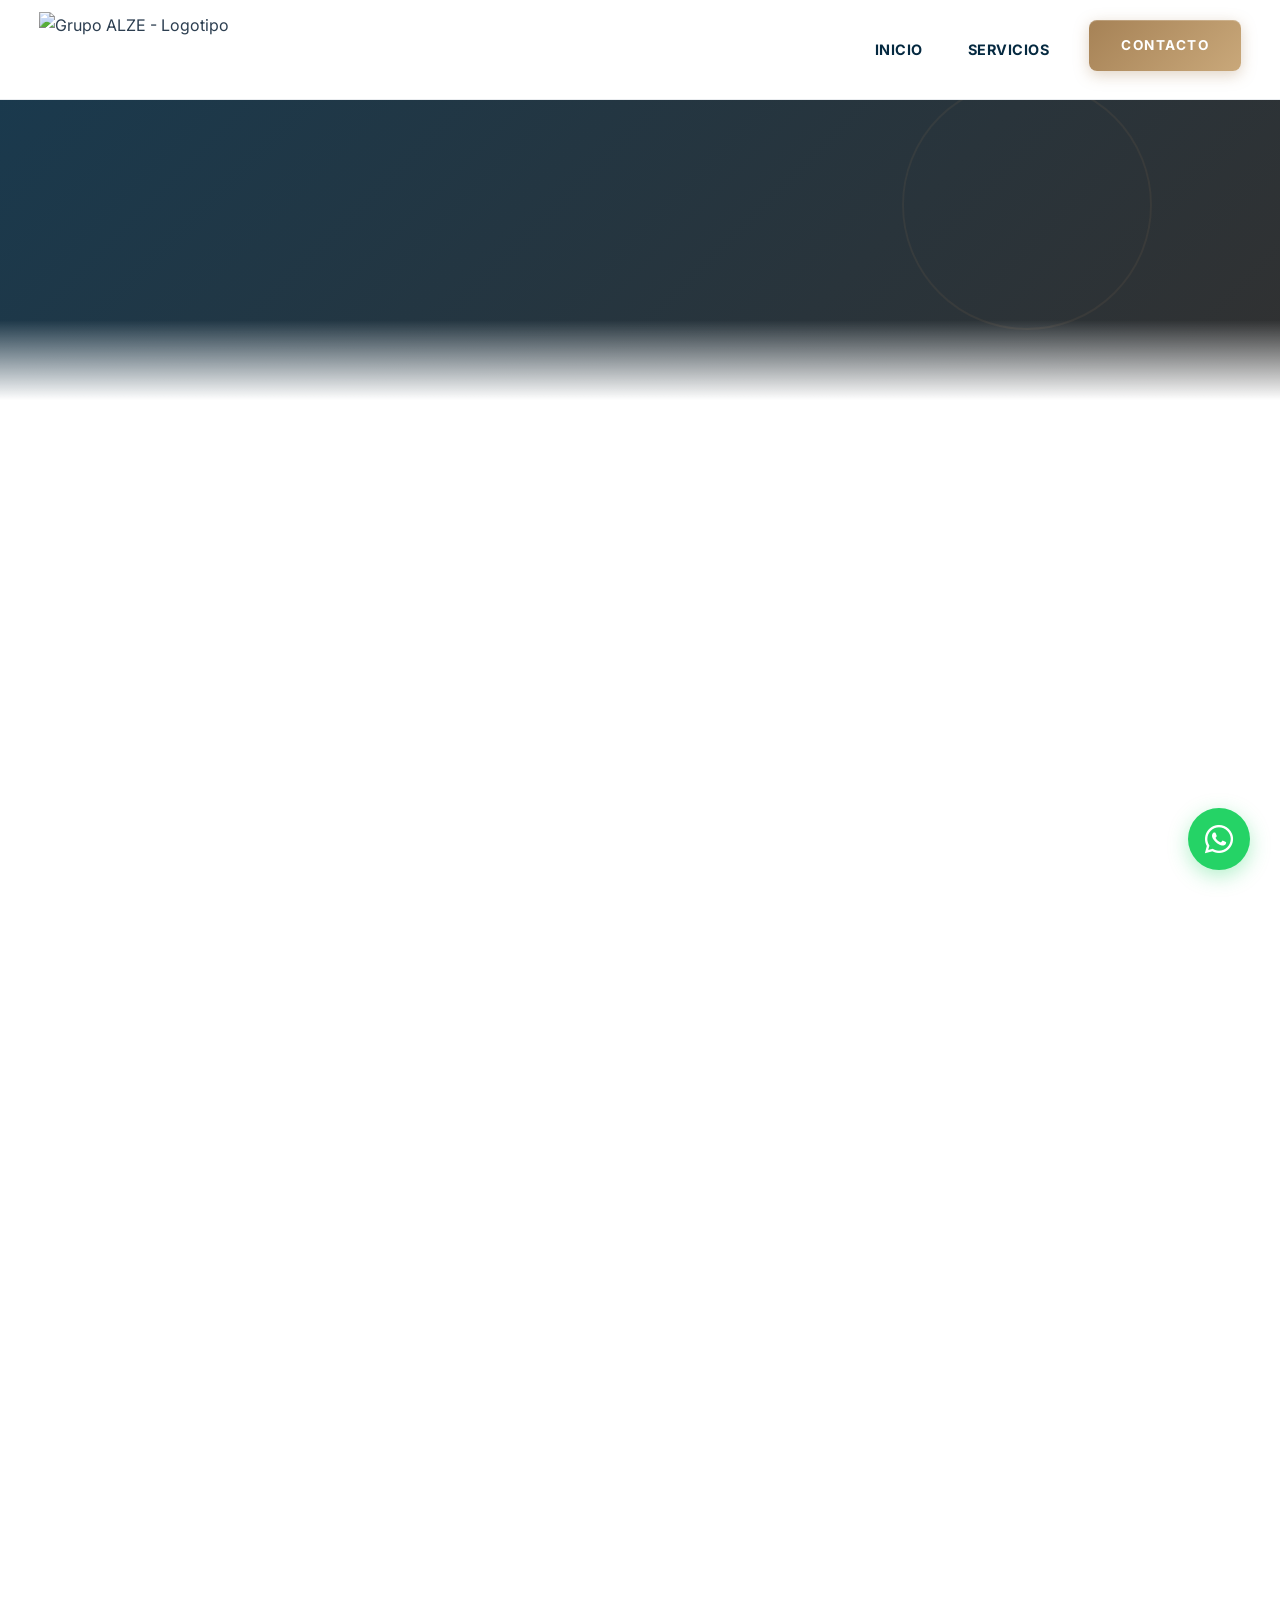
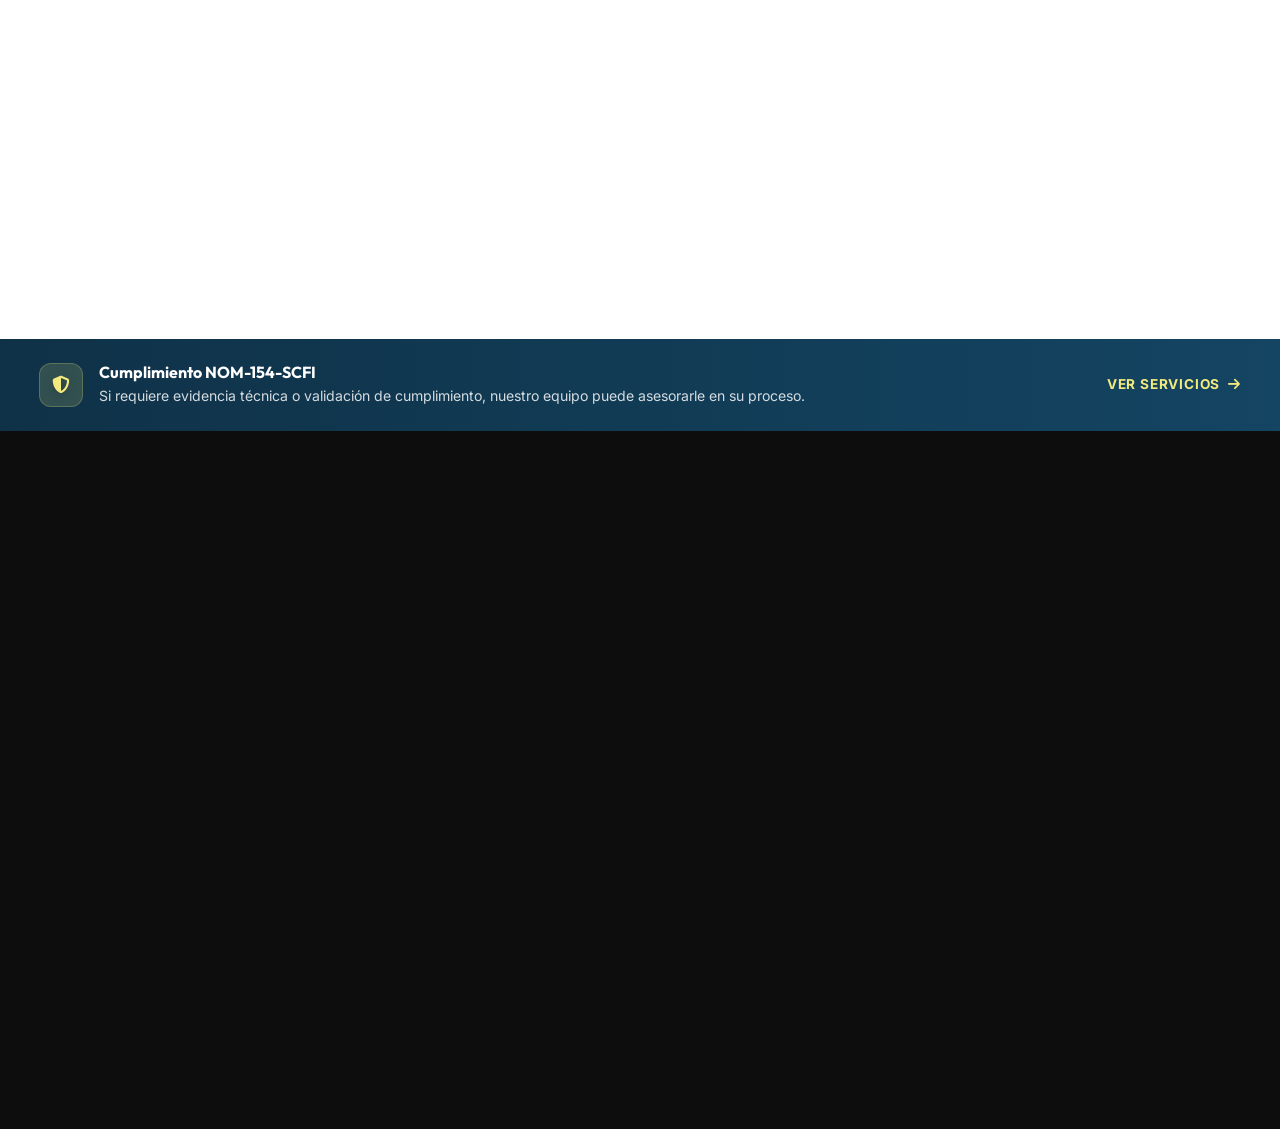
==== contacto.html @ 2a2ede06 "Reestructura servicios en Inicio, Servicios y Contacto" ====
﻿<!DOCTYPE html>
<html lang="es">

<head>
    <meta charset="UTF-8">
    <meta name="viewport" content="width=device-width, initial-scale=1.0">
    <meta name="description"
        content="Contáctanos - GRUPO ALZE. Solicita cotización para mantenimiento de extintores o proyectos eléctricos industriales en tableros, automatización, instalaciones y capacitación.">
    <title>Contacto | GRUPO ALZE — Comercializadora y Mantenimiento Industrial</title>
    <link rel="icon" type="image/png" href="favicon/favicon.png">

    <link rel="preconnect" href="https://fonts.googleapis.com">
    <link rel="preconnect" href="https://fonts.gstatic.com" crossorigin>
    <link
        href="https://fonts.googleapis.com/css2?family=Inter:wght@300;400;700&family=Outfit:wght@400;700;800&display=swap"
        rel="stylesheet">
    <link rel="stylesheet" href="https://cdnjs.cloudflare.com/ajax/libs/font-awesome/6.5.1/css/all.min.css">
    <link rel="stylesheet" href="css/style.css">
</head>

<body>

    <!-- ==================== HEADER (IDENTICO) ==================== -->
    <header class="main-header">
        <div class="container header-container">
            <div class="logo">
                <a href="/">
                    <img src="imagenes/logo_empresa/logo_grupoalze.png" alt="Grupo ALZE - Logotipo">
                </a>
            </div>
            <nav class="nav-menu" id="navMenu">
                <button class="mobile-menu-close" id="mobileMenuClose" aria-label="Cerrar menú">
                    <i class="fas fa-times"></i>
                </button>
                <ul>
                    <li><a href="/" class="nav-link">Inicio</a></li>
                    <li><a href="/servicios" class="nav-link">Servicios</a></li>
                    <li class="nav-cta">
                        <a href="/contacto" class="nav-cta-btn" data-text="Contacto">Contacto</a>
                    </li>
                </ul>
                <div class="mobile-nav-extra">
                    <div class="mobile-nav-brand">
                        <img src="imagenes/logo_empresa/logo_grupoalze.png" alt="Grupo ALZE">
                        <p>Soluciones industriales con respuesta rápida y cumplimiento normativo.</p>
                    </div>
                    <div class="mobile-nav-contact">
                        <a href="tel:5635852196"><i class="fas fa-phone-alt"></i> 56 3585 2196</a>
                        <a href="mailto:contacto@grupoalze.com.mx"><i class="fas fa-envelope"></i> Correo</a>
                        <a href="https://wa.me/525635852196" target="_blank"><i class="fab fa-whatsapp"></i> WhatsApp</a>
                    </div>
                </div>
            </nav>
            <div class="menu-toggle" id="mobile-menu">
                <i class="fas fa-bars"></i>
            </div>
        </div>
    </header>

    <!-- ==================== PAGE BANNER ==================== -->
    <div class="page-banner">
        <div class="container">
            <div class="reveal">
                <span class="hero-tag"><i class="fas fa-paper-plane"></i> Estamos para Ayudarle</span>
                <h1>Contacto</h1>
            </div>
        </div>
    </div>

    <!-- ==================== CONTACT SECTION ==================== -->
    <section class="contact-page">
        <div class="container">
            <div class="contact-container reveal-scale">
                <!-- Left Panel — Info -->
                <div class="contact-info-panel">
                    <h2>Hablemos de su Proyecto</h2>
                    <p>Compártenos qué servicio necesitas y te ayudaremos con una solución adecuada, ya sea en
                        mantenimiento de extintores, tableros, automatización, instalaciones o capacitación.</p>

                    <div class="contact-detail-item">
                        <div class="contact-detail-icon"><i class="fas fa-map-marker-alt"></i></div>
                        <div>
                            <h4>Dirección</h4>
                            <p>Villa del Mar 17, Col. Alfredo del Mazo,<br>52030 San Pedro Tultepec, Méx.</p>
                        </div>
                    </div>

                    <div class="contact-detail-item">
                        <div class="contact-detail-icon"><i class="fas fa-phone-alt"></i></div>
                        <div>
                            <h4>Teléfonos</h4>
                            <p><a href="tel:5635852196">56 3585 2196</a><br>
                                <a href="tel:7226285952">72 2628 5952</a></p>
                        </div>
                    </div>

                    <div class="contact-detail-item">
                        <div class="contact-detail-icon"><i class="fas fa-envelope"></i></div>
                        <div>
                            <h4>Correo Electrónico</h4>
                            <p><a href="mailto:contacto@grupoalze.com.mx">contacto@grupoalze.com.mx</a></p>
                        </div>
                    </div>

                    <div class="contact-detail-item">
                        <div class="contact-detail-icon"><i class="fas fa-clock"></i></div>
                        <div>
                            <h4>Horarios de Atención</h4>
                            <p>Lunes a Viernes: 9:00 AM – 6:00 PM<br>
                                Sábados: 9:00 AM – 2:00 PM</p>
                        </div>
                    </div>

                    <div class="contact-social-footer">
                        <h4>Contacto Directo</h4>
                        <div class="social-icons">
                            <a href="mailto:contacto@grupoalze.com.mx" aria-label="Correo"><i class="fas fa-envelope"></i></a>
                            <a href="https://wa.me/525635852196" target="_blank" aria-label="WhatsApp"><i
                                    class="fab fa-whatsapp"></i></a>
                        </div>
                    </div>
                </div>

                <!-- Right Panel — Form -->
                <div class="contact-form-panel">
                    <h3>Envíenos un Mensaje</h3>
                    <p>Seleccione la categoría de servicio y comparta el alcance para enviar una propuesta clara y
                        rápida.</p>

                    <form id="contact-form">
                        <input type="text" name="website" tabindex="-1" autocomplete="off" style="position:absolute; left:-9999px; opacity:0;" aria-hidden="true">
                        <div class="form-row">
                            <div class="form-group">
                                <label for="name">Nombre Completo</label>
                                <input type="text" id="name" name="name" placeholder="Ej. Juan Pérez García"
                                    required>
                            </div>
                            <div class="form-group">
                                <label for="company">Empresa</label>
                                <input type="text" id="company" name="company" placeholder="Nombre de su empresa">
                            </div>
                        </div>
                        <div class="form-row">
                            <div class="form-group">
                                <label for="email">Correo Electrónico</label>
                                <input type="email" id="email" name="email" placeholder="correo@ejemplo.com"
                                    required>
                            </div>
                            <div class="form-group">
                                <label for="phone">Teléfono</label>
                                <input type="tel" id="phone" name="phone" placeholder="10 dígitos" required>
                            </div>
                        </div>
                        <div class="form-group">
                            <label for="service">Servicio de Interés</label>
                            <select id="service" name="service" required>
                                <option value="">Seleccione un servicio...</option>
                                <option value="extintores">Extintores</option>
                                <option value="servicios-electricos">Servicios eléctricos</option>
                                <option value="tableros-automatizacion">Tableros y automatización</option>
                                <option value="instalaciones">Instalaciones</option>
                                <option value="capacitacion">Capacitación</option>
                                <option value="otro">Otro / Consulta General</option>
                            </select>
                        </div>
                        <div class="form-group">
                            <label for="message">Mensaje</label>
                            <textarea id="message" name="message"
                                placeholder="Describa brevemente su necesidad o proyecto..." required></textarea>
                        </div>
                        <button type="submit" class="form-submit-btn">
                            <i class="fas fa-paper-plane"></i> Enviar Solicitud
                        </button>
                    </form>
                </div>
            </div>

            <!-- Map -->
            <div class="map-wrapper reveal" style="margin-top: 60px;">
                <iframe
                    src="https://www.google.com/maps/embed?pb=!1m18!1m12!1m3!1d3767.123456789!2d-99.45!3d19.28!2m3!1f0!2f0!3f0!3m2!1i1024!2i768!4f13.1!3m3!1m2!1s0x0%3A0x0!2zMTnCsDE2JzQ4LjAiTiA5OcKwMjcnMDAuMCJX!5e0!3m2!1ses!2smx!4v1234567890"
                    width="100%" height="100%" style="border:0;" allowfullscreen="" loading="lazy"
                    referrerpolicy="no-referrer-when-downgrade"
                    title="Ubicación de GRUPO ALZE en San Pedro Tultepec"></iframe>
            </div>
        </div>
    </section>

    <section class="nom-strip">
        <div class="container nom-strip-inner">
            <div class="nom-strip-badge"><i class="fas fa-shield-alt"></i></div>
            <div class="nom-strip-text">
                <h4>Cumplimiento NOM-154-SCFI</h4>
                <p>Si requiere evidencia técnica o validación de cumplimiento, nuestro equipo puede asesorarle en su proceso.</p>
            </div>
            <a href="/servicios" class="nom-strip-link">Ver servicios <i class="fas fa-arrow-right"></i></a>
        </div>
    </section>

    <!-- ==================== FOOTER (IDENTICO) ==================== -->
    <footer class="main-footer">
        <div class="container">
            <div class="footer-top">
                <div class="footer-col">
                    <img src="imagenes/logo_empresa/logo_grupoalze.png" alt="Logo Grupo Alze" class="f-about-logo" loading="lazy" decoding="async">
                    <p class="f-about-text">Somos una empresa mexicana dedicada a la comercialización y mantenimiento
                        industrial. Atendemos extintores y servicios eléctricos industriales en categorías
                        independientes.</p>
                    <div class="f-social-links">
                        <a href="mailto:contacto@grupoalze.com.mx" aria-label="Correo"><i class="fas fa-envelope"></i></a>
                        <a href="https://wa.me/525635852196" aria-label="WhatsApp" target="_blank"><i
                                class="fab fa-whatsapp"></i></a>
                    </div>
                </div>
                <div class="footer-col">
                    <h4>Navegación</h4>
                    <ul class="footer-links">
                        <li><a href="/">Inicio</a></li>
                        <li><a href="/servicios">Servicios</a></li>
                        <li><a href="/contacto">Contacto</a></li>
                    </ul>
                </div>
                <div class="footer-col">
                    <h4>Servicios</h4>
                    <ul class="footer-links">
                        <li><a href="/servicios#servicio-extintores">Extintores</a></li>
                        <li><a href="/servicios#servicio-extintores">Mantenimiento y Recarga</a></li>
                        <li><a href="/servicios#servicio-electricos">Servicios Eléctricos</a></li>
                        <li><a href="/servicios#servicio-electricos">Tableros y Automatización</a></li>
                    </ul>
                </div>
                <div class="footer-col">
                    <h4>Contacto</h4>
                    <ul class="footer-contact-list">
                        <li><i class="fas fa-map-marker-alt"></i> Villa del Mar 17, Col. Alfredo del Mazo, 52030 San
                            Pedro Tultepec, Méx.</li>
                        <li><i class="fas fa-phone"></i> <a href="tel:5635852196">56 3585 2196</a></li>
                        <li><i class="fas fa-phone"></i> <a href="tel:7226285952">72 2628 5952</a></li>
                        <li><i class="fas fa-envelope"></i> <a
                                href="mailto:contacto@grupoalze.com.mx">contacto@grupoalze.com.mx</a></li>
                    </ul>
                    <div class="footer-schedule">
                        <h5><i class="fas fa-clock"></i> Horarios</h5>
                        <p>Lunes a Viernes: 9:00 AM – 6:00 PM<br>Sábados: 9:00 AM – 2:00 PM</p>
                    </div>
                </div>
            </div>
            <div class="footer-bottom">
                <p>&copy; 2026 GRUPO ALZE. Todos los derechos reservados. Desarrollado por <a
                        href="https://partumdesign.com.mx" target="_blank">Partum Design</a></p>
            </div>
        </div>
    </footer>

    <!-- WhatsApp -->
    <a href="https://wa.me/525635852196" class="whatsapp-float" target="_blank" title="Escríbenos por WhatsApp">
        <i class="fab fa-whatsapp"></i>
    </a>

    <script src="js/script.js"></script>
</body>

</html>
---- css/style.css ----
/* ===============================================================
   GRUPO ALZE - Premium Corporate Website Styles
   Version 3.0 — "Chingón Edition"
   
   Color Palette:
   Primary:  #052940 (Dark Navy Blue)
   Accent:   #A68256 (Gold/Bronze)
   Detail:   #F2EA7E (Pale Yellow — micro accents only)
   Dark:     #0D0D0D (Near Black)
   Light:    #FFFFFF (Pure White)
   =============================================================== */

/* === CSS Variables === */
:root {
    --primary: #052940;
    --primary-light: #0a3d5c;
    --primary-dark: #031a2b;
    --accent: #A68256;
    --accent-light: #c9a87a;
    --detail: #F2EA7E;
    --dark: #0D0D0D;
    --white: #FFFFFF;
    --gray-50: #f8f9fa;
    --gray-100: #f1f3f5;
    --gray-200: #e9ecef;
    --gray-300: #dee2e6;
    --gray-500: #adb5bd;
    --gray-700: #495057;
    --gray-900: #212529;
    --text-primary: #2c3e50;
    --text-muted: #6c757d;
    
    --font-main: 'Inter', -apple-system, BlinkMacSystemFont, sans-serif;
    --font-heading: 'Outfit', sans-serif;
    
    --ease-out-expo: cubic-bezier(0.19, 1, 0.22, 1);
    --ease-out-back: cubic-bezier(0.34, 1.56, 0.64, 1);
    --transition: 0.4s var(--ease-out-expo);
    --transition-slow: 0.8s var(--ease-out-expo);
    
    --container-width: 1250px;
    --header-height: 100px;
    --shadow-sm: 0 2px 8px rgba(0,0,0,0.06);
    --shadow-md: 0 8px 30px rgba(0,0,0,0.08);
    --shadow-lg: 0 20px 60px rgba(0,0,0,0.12);
    --shadow-xl: 0 30px 80px rgba(0,0,0,0.15);
    --radius: 12px;
    --radius-lg: 20px;
}

/* === Base Reset === */
*, *::before, *::after {
    margin: 0;
    padding: 0;
    box-sizing: border-box;
}

html {
    scroll-behavior: smooth;
    font-size: 16px;
}

body {
    font-family: var(--font-main);
    line-height: 1.7;
    color: var(--text-primary);
    background-color: var(--white);
    overflow-x: hidden;
    -webkit-font-smoothing: antialiased;
    -moz-osx-font-smoothing: grayscale;
}

/* Scrollbar */
* {
    scrollbar-width: thin;
    scrollbar-color: var(--accent) rgba(5, 41, 64, 0.12);
}

*::-webkit-scrollbar {
    width: 11px;
}

*::-webkit-scrollbar-track {
    background: rgba(5, 41, 64, 0.08);
}

*::-webkit-scrollbar-thumb {
    background: linear-gradient(180deg, var(--accent), var(--detail));
    border-radius: 8px;
    border: 2px solid rgba(255,255,255,0.4);
}

/* Progress bar */
.scroll-progress {
    position: fixed;
    top: 0;
    left: 0;
    height: 4px;
    width: 0;
    z-index: 1200;
    background: linear-gradient(90deg, var(--accent), var(--detail), var(--accent));
    box-shadow: 0 2px 14px rgba(166,130,86,0.4);
}

/* Custom cursor */
.cursor-dot,
.cursor-ring {
    position: fixed;
    left: 0;
    top: 0;
    pointer-events: none;
    z-index: 1400;
    opacity: 0;
    transition: opacity 0.2s ease;
}

.cursor-dot {
    width: 8px;
    height: 8px;
    border-radius: 50%;
    background: #ffffff;
    box-shadow: 0 0 0 1px rgba(0,0,0,0.2), 0 0 12px rgba(255,255,255,0.6);
    mix-blend-mode: difference;
}

.cursor-ring {
    width: 28px;
    height: 28px;
    border-radius: 50%;
    border: 1.8px solid #ffffff;
    box-shadow: 0 0 0 1px rgba(0,0,0,0.2);
    mix-blend-mode: difference;
}

.cursor-hover .cursor-ring {
    transform: scale(1.35);
    border-color: rgba(242,234,126,0.9);
}

/* Lightweight page intro */
body.page-ready .main-header,
body.page-ready section,
body.page-ready .main-footer {
    animation: pageFadeIn 0.45s ease-out;
}

@keyframes pageFadeIn {
    from { opacity: 0; transform: translateY(6px); }
    to { opacity: 1; transform: translateY(0); }
}

h1, h2, h3, h4, h5 {
    font-family: var(--font-heading);
    font-weight: 700;
    line-height: 1.2;
}

ul { list-style: none; }

a {
    text-decoration: none;
    color: inherit;
    transition: var(--transition);
}

img {
    max-width: 100%;
    height: auto;
    display: block;
}

.container {
    max-width: var(--container-width);
    margin: 0 auto;
    padding: 0 24px;
}

section {
    padding: 110px 0;
    position: relative;
}

/* Render diferido para secciones fuera de pantalla */
@supports (content-visibility: auto) {
    .why-us,
    .services-preview,
    .stats-section,
    .clients-section,
    .cta-section,
    .services-detailed,
    .contact-page,
    .main-footer {
        content-visibility: auto;
        contain-intrinsic-size: 1px 900px;
    }
}

/* === Section Headers === */
.section-header {
    text-align: center;
    max-width: 700px;
    margin: 0 auto 70px;
}

.section-tag {
    display: inline-block;
    padding: 6px 18px;
    background: rgba(166, 130, 86, 0.1);
    color: var(--accent);
    border-radius: 50px;
    font-size: 0.85rem;
    font-weight: 700;
    text-transform: uppercase;
    letter-spacing: 2px;
    margin-bottom: 15px;
}

.section-title {
    font-size: 2.8rem;
    color: var(--primary);
    margin-bottom: 20px;
    text-transform: uppercase;
    letter-spacing: 1px;
    text-align: center;
}

.section-subtitle {
    font-size: 1.1rem;
    color: var(--text-muted);
    line-height: 1.8;
}

/* Párrafos largos justificados */
.hero-subtitle,
.section-subtitle,
.why-text p,
.service-detail-text p,
.cta-content p,
.contact-info-panel > p,
.contact-form-panel > p,
.f-about-text {
    text-align: justify;
    text-justify: inter-word;
}

.section-divider {
    width: 60px;
    height: 4px;
    background: linear-gradient(90deg, var(--accent), var(--detail));
    margin: 0 auto 25px;
    border-radius: 2px;
}

/* === Buttons === */
.btn {
    display: inline-flex;
    align-items: center;
    justify-content: center;
    gap: 10px;
    padding: 16px 36px;
    border-radius: 6px;
    font-weight: 700;
    text-transform: uppercase;
    font-size: 0.85rem;
    letter-spacing: 1.5px;
    cursor: pointer;
    border: none;
    transition: var(--transition);
    position: relative;
    overflow: hidden;
}

.btn::before {
    content: '';
    position: absolute;
    top: 0;
    left: -100%;
    width: 100%;
    height: 100%;
    background: linear-gradient(90deg, transparent, rgba(255,255,255,0.2), transparent);
    transition: 0.5s;
}

.btn:hover::before {
    left: 100%;
}

.btn-primary {
    background: var(--primary);
    color: var(--white);
}

.btn-primary:hover {
    background: var(--primary-light);
    transform: translateY(-4px);
    box-shadow: 0 12px 35px rgba(5, 41, 64, 0.3);
}

.btn-accent {
    background: var(--accent);
    color: var(--white);
}

.btn-accent:hover {
    background: var(--accent-light);
    transform: translateY(-4px);
    box-shadow: 0 12px 35px rgba(166, 130, 86, 0.35);
}

.btn-outline-white {
    background: transparent;
    border: 2px solid rgba(255,255,255,0.5);
    color: var(--white);
}

.btn-outline-white:hover {
    background: var(--white);
    color: var(--primary);
    border-color: var(--white);
    transform: translateY(-4px);
}

.btn-lg {
    padding: 20px 48px;
    font-size: 0.95rem;
}

/* ===========================================================
   HEADER — White, Sticky, with Animated Contact CTA
   =========================================================== */
.main-header {
    height: var(--header-height);
    background: var(--white);
    display: flex;
    align-items: center;
    position: fixed;
    top: 0;
    width: 100%;
    z-index: 1000;
    transition: var(--transition);
    border-bottom: 1px solid var(--gray-200);
}

.main-header.scrolled {
    height: 70px;
    background: rgba(255, 255, 255, 0.97);
    backdrop-filter: blur(20px);
    -webkit-backdrop-filter: blur(20px);
    box-shadow: var(--shadow-md);
    border-bottom: none;
}

.header-container {
    display: flex;
    justify-content: space-between;
    align-items: center;
    width: 100%;
}

.logo img {
    height: 75px;
    transition: var(--transition);
}

.main-header.scrolled .logo img {
    height: 55px;
}

.nav-menu ul {
    display: flex;
    align-items: center;
    gap: 5px;
}

.nav-link {
    padding: 10px 20px;
    color: var(--primary);
    font-weight: 700;
    font-size: 0.9rem;
    position: relative;
    text-transform: uppercase;
    letter-spacing: 0.5px;
}

.nav-link::after {
    content: '';
    position: absolute;
    bottom: 2px;
    left: 20px;
    right: 20px;
    height: 3px;
    background: var(--accent);
    border-radius: 2px;
    transform: scaleX(0);
    transform-origin: right;
    transition: transform 0.4s var(--ease-out-expo);
}

.nav-link:hover::after,
.nav-link.active::after {
    transform: scaleX(1);
    transform-origin: left;
}

.nav-link:hover {
    color: var(--accent);
}

/* Contact CTA Button in Nav */
.nav-cta {
    margin-left: 15px;
}

.nav-cta-btn {
    display: inline-block;
    padding: 14px 32px;
    background: linear-gradient(135deg, var(--accent), var(--accent-light));
    color: var(--white) !important;
    border-radius: 8px;
    font-weight: 700;
    font-size: 0.85rem;
    text-transform: uppercase;
    letter-spacing: 1.5px;
    position: relative;
    overflow: hidden;
    transition: var(--transition);
    box-shadow: 0 4px 15px rgba(166, 130, 86, 0.35),
                inset 0 1px 0 rgba(255,255,255,0.2);
    z-index: 1;
}

.nav-cta-btn::before {
    content: '';
    position: absolute;
    top: 0;
    left: -100%;
    width: 100%;
    height: 100%;
    background: linear-gradient(90deg, transparent, rgba(255,255,255,0.3), transparent);
    transition: 0.6s;
    z-index: -1;
}

.nav-cta-btn:hover::before {
    left: 100%;
}

.nav-cta-btn:hover {
    background: linear-gradient(135deg, var(--primary), var(--primary-light));
    transform: translateY(-3px) scale(1.05);
    box-shadow: 0 8px 30px rgba(5, 41, 64, 0.4),
                0 0 20px rgba(242, 234, 126, 0.15);
}

.menu-toggle {
    display: none;
    font-size: 1.6rem;
    color: var(--primary);
    cursor: pointer;
    width: 44px;
    height: 44px;
    align-items: center;
    justify-content: center;
    border-radius: 8px;
    transition: var(--transition);
}

.menu-toggle:hover {
    background: var(--gray-100);
}

.mobile-menu-close,
.mobile-nav-extra {
    display: none;
}

body.menu-open {
    overflow: hidden;
}

body.menu-open::before {
    content: '';
    position: fixed;
    inset: 0;
    background: rgba(3, 26, 43, 0.48);
    backdrop-filter: blur(2px);
    -webkit-backdrop-filter: blur(2px);
    z-index: 997;
}

/* ===========================================================
   HERO — Video Background with Animated Elements
   =========================================================== */
.hero {
    min-height: 100vh;
    overflow: hidden;
    position: relative;
    display: flex;
    align-items: stretch;
    color: var(--white);
    padding: calc(var(--header-height) + 36px) 0 56px;
    background-color: var(--primary-dark);
}


.hero-video {
    position: absolute;
    top: 50%;
    left: 50%;
    min-width: 100%;
    min-height: 100%;
    width: auto;
    height: auto;
    transform: translate(-50%, -50%);
    object-fit: cover;
    z-index: 0;
}

.hero-overlay {
    position: absolute;
    inset: 0;
    background: linear-gradient(
        135deg,
        rgba(5, 41, 64, 0.9) 0%,
        rgba(5, 41, 64, 0.65) 50%,
        rgba(13, 13, 13, 0.75) 100%
    );
    z-index: 1;
}

/* Animated geometric accents on the hero */
.hero::before {
    content: '';
    position: absolute;
    top: 20%;
    right: -5%;
    width: 500px;
    height: 500px;
    border: 1px solid rgba(166, 130, 86, 0.15);
    border-radius: 50%;
    z-index: 2;
    animation: heroFloat 12s ease-in-out infinite;
    pointer-events: none;
}

.hero::after {
    content: '';
    position: absolute;
    top: 50%;
    right: 5%;
    width: 300px;
    height: 300px;
    border: 1px solid rgba(242, 234, 126, 0.1);
    transform: rotate(45deg);
    z-index: 2;
    animation: heroFloat 10s ease-in-out infinite reverse;
    pointer-events: none;
}

@keyframes heroFloat {
    0%, 100% { transform: translateY(0) rotate(0deg); }
    50% { transform: translateY(-30px) rotate(5deg); }
}

.hero-content {
    position: relative;
    z-index: 2;
    width: 100%;
    min-height: calc(100vh - var(--header-height) - 92px);
    display: flex;
    flex-direction: column;
    justify-content: center;
    gap: 0;
}

.hero-content > .reveal:first-child {
    max-width: 850px;
}

.hero-tag {
    display: inline-flex;
    align-items: center;
    gap: 12px;
    padding: 12px 28px;
    background: rgba(166, 130, 86, 0.12);
    border: 1px solid rgba(166, 130, 86, 0.2);
    border-radius: 6px;
    font-size: 0.8rem;
    font-weight: 800;
    letter-spacing: 3px;
    text-transform: uppercase;
    margin-bottom: 40px;
    color: var(--detail);
    backdrop-filter: blur(15px);
    -webkit-backdrop-filter: blur(15px);
    box-shadow: 0 10px 30px rgba(0,0,0,0.1);
}

.hero-title {
    font-size: clamp(2.8rem, 6vw, 4.5rem);
    line-height: 1.05;
    margin-bottom: 30px;
    letter-spacing: -2px;
    font-weight: 800;
    text-shadow: 0 10px 40px rgba(0,0,0,0.4);
}

.hero-title span {
    color: var(--detail);
    background: linear-gradient(135deg, var(--detail), var(--accent));
    -webkit-background-clip: text;
    -webkit-text-fill-color: transparent;
    display: inline-block;
}

.hero-subtitle {
    font-size: clamp(1.1rem, 2.5vw, 1.35rem);
    margin-bottom: 46px;
    color: rgba(255, 255, 255, 0.95);
    max-width: 750px;
    font-weight: 400;
    line-height: 1.7;
    text-shadow: 0 2px 10px rgba(0,0,0,0.2);
}

/* Scroll Hint Style */
.scroll-hint {
    position: relative;
    margin: 24px auto 0;
    display: flex;
    flex-direction: column;
    align-items: center;
    gap: 12px;
    width: fit-content;
    z-index: 2;
    color: rgba(255,255,255,0.6);
}

.scroll-hint span {
    font-size: 0.75rem;
    text-transform: uppercase;
    letter-spacing: 3px;
    font-weight: 700;
}

.mouse {
    width: 26px;
    height: 42px;
    border: 2px solid rgba(255,255,255,0.3);
    border-radius: 20px;
    position: relative;
    display: flex;
    justify-content: center;
}

.wheel {
    width: 2px;
    height: 6px;
    background: var(--detail);
    border-radius: 1px;
    margin-top: 8px;
    animation: scrollMove 2s infinite;
}

@keyframes scrollMove {
    0% { opacity: 0; transform: translateY(0); }
    30% { opacity: 1; }
    100% { opacity: 0; transform: translateY(15px); }
}

.hero-btns {
    display: flex;
    gap: 20px;
    flex-wrap: wrap;
}

.hero-stats {
    display: flex;
    gap: 50px;
    flex-wrap: wrap;
    margin-top: 56px;
    justify-content: flex-start;
    padding-top: 34px;
    border-top: 1px solid rgba(255,255,255,0.15);
}

.hero-stat {
    text-align: left;
}

.hero-stat h3 {
    font-size: 2.5rem;
    color: var(--detail);
    font-weight: 800;
}

.hero-stat p {
    font-size: 0.9rem;
    color: rgba(255,255,255,0.7);
    text-transform: uppercase;
    letter-spacing: 1px;
}

/* ===========================================================
   "WHY US" SECTION
   =========================================================== */
.why-us {
    background: var(--white);
    position: relative;
}

.why-grid {
    display: grid;
    grid-template-columns: 1fr 1fr;
    gap: 80px;
    align-items: center;
}

.why-image {
    position: relative;
    border-radius: var(--radius-lg);
    overflow: hidden;
    box-shadow: var(--shadow-xl);
}

.why-image img {
    width: 100%;
    height: 500px;
    object-fit: cover;
    transition: var(--transition-slow);
}

.why-image:hover img {
    transform: scale(1.05);
}

.why-image-badge {
    position: absolute;
    bottom: 30px;
    right: 30px;
    background: var(--accent);
    color: var(--white);
    padding: 20px 30px;
    border-radius: var(--radius);
    font-family: var(--font-heading);
    box-shadow: var(--shadow-lg);
}

.why-image-badge h3 {
    font-size: 2.2rem;
    line-height: 1;
}

.why-image-badge p {
    font-size: 0.85rem;
    text-transform: uppercase;
    letter-spacing: 1px;
}

.why-text h2 {
    font-size: 2.5rem;
    color: var(--primary);
    margin-bottom: 20px;
}

.why-text .accent-line {
    width: 60px;
    height: 4px;
    background: var(--accent);
    margin-bottom: 30px;
    border-radius: 2px;
}

.why-text p {
    color: var(--text-muted);
    margin-bottom: 20px;
    font-size: 1.05rem;
}

.features-list {
    margin-top: 30px;
}

.feature-item {
    display: flex;
    gap: 20px;
    align-items: flex-start;
    margin-bottom: 25px;
    padding: 20px;
    border-radius: var(--radius);
    transition: var(--transition);
}

.feature-item:hover {
    background: var(--gray-50);
    transform: translateX(10px);
}

.feature-icon {
    width: 55px;
    height: 55px;
    background: linear-gradient(135deg, var(--primary), var(--primary-light));
    border-radius: var(--radius);
    display: flex;
    align-items: center;
    justify-content: center;
    color: var(--detail);
    font-size: 1.3rem;
    flex-shrink: 0;
}

.feature-item h4 {
    color: var(--primary);
    margin-bottom: 5px;
    font-size: 1.1rem;
}

.feature-item p {
    margin-bottom: 0;
    font-size: 0.95rem;
}

/* ===========================================================
   SERVICES PREVIEW (Home)
   =========================================================== */
.services-preview {
    background: var(--gray-50);
    position: relative;
}

.services-preview::before {
    content: '';
    position: absolute;
    top: 0;
    left: 0;
    right: 0;
    height: 5px;
    background: linear-gradient(90deg, var(--primary), var(--accent), var(--detail), var(--accent), var(--primary));
}

.service-grid-main {
    display: grid;
    grid-template-columns: repeat(2, 1fr);
    gap: 30px;
}

.service-card-new {
    position: relative;
    overflow: hidden;
    border-radius: var(--radius-lg);
    aspect-ratio: 16/10;
    cursor: pointer;
    box-shadow: var(--shadow-md);
}

.service-card-new img {
    width: 100%;
    height: 100%;
    object-fit: cover;
    transition: 0.8s var(--ease-out-expo);
}

.service-card-overlay {
    position: absolute;
    inset: 0;
    background: linear-gradient(0deg, rgba(5,41,64,0.95) 0%, rgba(5,41,64,0.4) 50%, transparent 100%);
    display: flex;
    flex-direction: column;
    justify-content: flex-end;
    padding: 40px;
    color: var(--white);
    transition: var(--transition);
}

.service-card-new:hover img {
    transform: scale(1.15);
}

.service-card-new:hover .service-card-overlay {
    background: linear-gradient(0deg, rgba(5,41,64,0.98) 0%, rgba(5,41,64,0.6) 70%, rgba(5,41,64,0.3) 100%);
}

.service-card-overlay .service-icon-badge {
    width: 50px;
    height: 50px;
    background: var(--accent);
    border-radius: 10px;
    display: flex;
    align-items: center;
    justify-content: center;
    font-size: 1.3rem;
    margin-bottom: 15px;
    transition: var(--transition);
}

.service-card-new:hover .service-icon-badge {
    transform: scale(1.1) rotate(-5deg);
}

.service-card-overlay h3 {
    font-size: 1.6rem;
    margin-bottom: 10px;
    color: var(--white);
}

.service-card-overlay p {
    font-size: 0.95rem;
    opacity: 0.85;
    line-height: 1.6;
    margin-bottom: 15px;
}

.service-card-overlay .card-link {
    display: inline-flex;
    align-items: center;
    gap: 8px;
    color: var(--detail);
    font-weight: 700;
    font-size: 0.85rem;
    text-transform: uppercase;
    letter-spacing: 1px;
    opacity: 0;
    transform: translateY(10px);
    transition: var(--transition);
}

.service-card-new:hover .card-link {
    opacity: 1;
    transform: translateY(0);
}

.card-link i {
    transition: var(--transition);
}

.card-link:hover i {
    transform: translateX(5px);
}

/* ===========================================================
   STATS / COUNTERS
   =========================================================== */
.stats-section {
    background: var(--primary);
    padding: 80px 0;
    position: relative;
    overflow: hidden;
}

.stats-section::before {
    content: '';
    position: absolute;
    top: -50%;
    right: -20%;
    width: 500px;
    height: 500px;
    background: radial-gradient(circle, rgba(166,130,86,0.1) 0%, transparent 70%);
    border-radius: 50%;
}

.stats-grid {
    display: grid;
    grid-template-columns: repeat(4, 1fr);
    gap: 40px;
    text-align: center;
    color: var(--white);
}

.stat-item {
    padding: 30px 20px;
    position: relative;
}

.stat-item::after {
    content: '';
    position: absolute;
    top: 20%;
    right: 0;
    height: 60%;
    width: 1px;
    background: rgba(255,255,255,0.1);
}

.stat-item:last-child::after {
    display: none;
}

.stat-number {
    font-size: 3.5rem;
    font-weight: 800;
    font-family: var(--font-heading);
    color: var(--detail);
    line-height: 1;
    margin-bottom: 10px;
}

.stat-label {
    font-size: 0.9rem;
    text-transform: uppercase;
    letter-spacing: 2px;
    opacity: 0.8;
}

/* ===========================================================
   CLIENTS CAROUSEL
   =========================================================== */
.clients-section {
    background: var(--white);
    padding: 80px 0;
}

.logo-carousel-container {
    overflow: hidden;
    position: relative;
    padding: 30px 0;
    mask-image: linear-gradient(90deg, transparent 0%, black 10%, black 90%, transparent 100%);
    -webkit-mask-image: linear-gradient(90deg, transparent 0%, black 10%, black 90%, transparent 100%);
}

.logo-track {
    display: flex;
    width: max-content;
    animation: carouselScroll 35s linear infinite;
}

.logo-track:hover {
    animation-play-state: paused;
}

.carousel-logo {
    width: 180px;
    height: 100px;
    margin: 0 30px;
    display: flex;
    align-items: center;
    justify-content: center;
    flex-shrink: 0;
    padding: 15px;
    border-radius: var(--radius);
    transition: var(--transition);
}

.carousel-logo:hover {
    background: var(--gray-50);
    box-shadow: var(--shadow-sm);
}

.carousel-logo img {
    max-width: 100%;
    max-height: 100%;
    object-fit: contain;
    filter: grayscale(1);
    opacity: 0.5;
    transition: var(--transition);
}

.carousel-logo:hover img {
    filter: grayscale(0);
    opacity: 1;
    transform: scale(1.1);
}

@keyframes carouselScroll {
    0% { transform: translateX(0); }
    100% { transform: translateX(-50%); }
}

/* ===========================================================
   CTA BANNER
   =========================================================== */
.cta-section {
    background: linear-gradient(135deg, var(--primary) 0%, var(--primary-dark) 100%);
    padding: 100px 0;
    text-align: center;
    color: var(--white);
    position: relative;
    overflow: hidden;
}

.cta-section::before {
    content: '';
    position: absolute;
    top: 0;
    left: 0;
    right: 0;
    bottom: 0;
    background: url('data:image/svg+xml,<svg xmlns="http://www.w3.org/2000/svg" viewBox="0 0 100 100"><defs><pattern id="p" width="20" height="20" patternUnits="userSpaceOnUse"><circle cx="1" cy="1" r="0.5" fill="rgba(166,130,86,0.08)"/></pattern></defs><rect width="100" height="100" fill="url(%23p)"/></svg>');
    background-size: 30px 30px;
}

.cta-content {
    position: relative;
    z-index: 1;
    max-width: 700px;
    margin: 0 auto;
}

.cta-content h2 {
    font-size: 2.8rem;
    margin-bottom: 20px;
    color: var(--white);
}

.cta-content p {
    font-size: 1.15rem;
    opacity: 0.85;
    margin-bottom: 40px;
    line-height: 1.8;
}

/* ===========================================================
   PAGE BANNER (Servicios / Contacto)
   =========================================================== */
.page-banner {
    height: 400px;
    background: linear-gradient(135deg, rgba(5,41,64,0.92), rgba(13,13,13,0.85)),
                url('../imagenes/hero_bg.png') center/cover no-repeat;
    display: flex;
    align-items: center;
    color: var(--white);
    padding-top: var(--header-height);
    position: relative;
    overflow: hidden;
}

.page-banner::before {
    content: '';
    position: absolute;
    top: 20%;
    right: 10%;
    width: 250px;
    height: 250px;
    border: 2px solid rgba(166,130,86,0.1);
    border-radius: 50%;
    animation: heroFloat 8s ease-in-out infinite;
    pointer-events: none;
}

.page-banner::after {
    content: '';
    position: absolute;
    bottom: 0;
    left: 0;
    right: 0;
    height: 80px;
    background: linear-gradient(0deg, var(--white), transparent);
}

.page-banner h1 {
    font-size: 3.5rem;
    margin-bottom: 15px;
    letter-spacing: -0.5px;
    text-align: center;
}

.section-tag,
.section-subtitle {
    text-align: center;
    margin-left: auto;
    margin-right: auto;
}

.breadcrumb {
    display: flex;
    align-items: center;
    gap: 10px;
    font-size: 0.95rem;
    opacity: 0.8;
}

.breadcrumb a {
    color: var(--detail);
}

.breadcrumb a:hover {
    color: var(--accent);
}

/* ===========================================================
   SERVICES DETAILED PAGE
   =========================================================== */
.services-detailed {
    background:
        radial-gradient(circle at 10% 0%, rgba(166,130,86,0.08), transparent 35%),
        radial-gradient(circle at 90% 100%, rgba(5,41,64,0.08), transparent 30%),
        var(--white);
}

.service-detail-card {
    display: grid;
    grid-template-columns: 1fr 1fr;
    gap: 60px;
    align-items: center;
    margin-bottom: 80px;
    padding: 52px;
    background: linear-gradient(145deg, #ffffff, #f7f9fc);
    border-radius: 22px;
    transition: var(--transition);
    border: 1px solid rgba(5,41,64,0.1);
    box-shadow: 0 18px 42px rgba(3,26,43,0.08);
    position: relative;
    overflow: hidden;
}

.service-detail-card::before {
    content: '';
    position: absolute;
    left: 0;
    top: 0;
    width: 8px;
    height: 100%;
    background: linear-gradient(180deg, var(--accent), var(--detail));
}

.service-detail-card:hover {
    box-shadow: 0 30px 60px rgba(3,26,43,0.16);
    transform: translateY(-8px);
}

.service-detail-card:nth-child(2)::before {
    background: linear-gradient(180deg, #0d5e8c, #2f8fc3);
}

.service-detail-card:nth-child(3)::before {
    background: linear-gradient(180deg, #0b4d7a, #0f79a8);
}

.service-detail-card:nth-child(4)::before {
    background: linear-gradient(180deg, #7b5a35, #c39964);
}

.service-detail-card.reverse {
    direction: rtl;
}

.service-detail-card.reverse > * {
    direction: ltr;
}

.service-detail-img {
    border-radius: 16px;
    overflow: hidden;
    box-shadow: 0 14px 36px rgba(3,26,43,0.22);
}

.service-detail-img img {
    width: 100%;
    height: 350px;
    object-fit: cover;
    transition: 0.6s var(--ease-out-expo);
    will-change: transform;
}

.service-detail-card:hover .service-detail-img img {
    transform: scale(1.05);
}

.service-detail-text {
    padding: 10px 0;
}

.service-detail-text .service-number {
    font-size: 4.2rem;
    font-weight: 800;
    color: rgba(166,130,86,0.2);
    line-height: 1;
    margin-bottom: 12px;
    font-family: var(--font-heading);
}

.service-detail-text h3 {
    font-size: 2rem;
    color: var(--primary);
    margin-bottom: 18px;
    letter-spacing: -0.3px;
}

.service-category-label {
    display: inline-block;
    padding: 5px 12px;
    margin-bottom: 12px;
    border-radius: 999px;
    font-size: 0.75rem;
    font-weight: 700;
    letter-spacing: 1px;
    text-transform: uppercase;
    color: var(--primary);
    background: rgba(5,41,64,0.08);
}

.service-subtitle {
    margin: 20px 0 10px;
    font-size: 1.05rem;
    color: var(--primary);
    letter-spacing: 0.3px;
}

.service-detail-text p {
    color: #4f6175;
    margin-bottom: 16px;
    line-height: 1.8;
}

.service-features {
    margin-top: 22px;
    margin-bottom: 28px;
    display: grid;
    grid-template-columns: 1fr 1fr;
    column-gap: 18px;
}

.service-features li {
    display: flex;
    align-items: flex-start;
    gap: 12px;
    margin-bottom: 10px;
    font-size: 0.92rem;
    color: #304458;
    background: rgba(5,41,64,0.04);
    border: 1px solid rgba(5,41,64,0.08);
    border-radius: 10px;
    padding: 10px 12px;
}

.service-features li i {
    color: var(--accent);
    font-size: 0.95rem;
    margin-top: 3px;
}

.service-actions {
    display: flex;
    justify-content: flex-start;
}

.service-actions .btn {
    position: relative;
    overflow: hidden;
}

.service-actions .btn::after {
    content: '';
    position: absolute;
    inset: 0;
    background: linear-gradient(120deg, transparent 0%, rgba(255,255,255,0.3) 45%, transparent 100%);
    transform: translateX(-120%);
    transition: transform 0.7s ease;
}

.service-actions .btn:hover::after {
    transform: translateX(120%);
}

.service-anchor-nav {
    position: fixed;
    left: 25px;
    bottom: 30px;
    z-index: 1100;
    transition: all 0.4s var(--ease-out-expo);
}

.service-anchor-nav.is-hidden {
    opacity: 0;
    pointer-events: none;
    transform: translateY(20px);
}

.service-anchor-toggle {
    display: flex;
    align-items: center;
    justify-content: center;
    width: 60px;
    height: 60px;
    background: var(--primary);
    color: var(--white);
    border: none;
    border-radius: 50%;
    cursor: pointer;
    box-shadow: 0 8px 25px rgba(5, 41, 64, 0.4);
    font-size: 1.4rem;
    transition: all 0.4s var(--ease-out-back);
    position: relative;
    z-index: 2;
}

.service-anchor-toggle i {
    transition: transform 0.4s var(--ease-out-back);
}

.service-anchor-nav.open .service-anchor-toggle {
    background: var(--accent);
    transform: scale(0.9);
}

.service-anchor-nav.open .service-anchor-toggle i {
    transform: rotate(90deg);
}

.service-anchor-panel {
    position: absolute;
    bottom: 75px;
    left: 0;
    display: flex;
    flex-direction: column;
    gap: 8px;
    padding: 15px;
    border-radius: 18px;
    background: rgba(255, 255, 255, 0.98);
    border: 1px solid rgba(5, 41, 64, 0.1);
    box-shadow: var(--shadow-xl);
    backdrop-filter: blur(12px);
    -webkit-backdrop-filter: blur(12px);
    opacity: 0;
    visibility: hidden;
    transform: translateY(20px) scale(0.85);
    transform-origin: bottom left;
    transition: all 0.4s var(--ease-out-expo);
    min-width: 190px;
}

.service-anchor-nav.open .service-anchor-panel {
    opacity: 1;
    visibility: visible;
    transform: translateY(0) scale(1);
}

.service-anchor-link {
    display: flex;
    align-items: center;
    gap: 12px;
    padding: 10px 14px;
    border-radius: 12px;
    font-size: 0.85rem;
    font-weight: 700;
    color: var(--primary);
    white-space: nowrap;
    background: transparent;
    transition: all 0.3s ease;
}

.service-anchor-link span {
    width: 22px;
    height: 22px;
    border-radius: 999px;
    display: inline-flex;
    align-items: center;
    justify-content: center;
    font-size: 0.7rem;
    background: rgba(5,41,64,0.1);
}

.service-anchor-link.active,
.service-anchor-link:hover {
    background: rgba(166,130,86,0.16);
    color: var(--primary-dark);
}

.service-anchor-link.active span {
    background: var(--accent);
    color: var(--white);
}

.faq-section {
    background: linear-gradient(180deg, #ffffff, #f7f9fc);
}

.faq-list {
    max-width: 920px;
    margin: 0 auto;
    display: grid;
    gap: 12px;
}

.faq-item {
    border: 1px solid rgba(5,41,64,0.12);
    border-radius: 12px;
    background: var(--white);
    box-shadow: 0 10px 24px rgba(3,26,43,0.06);
    overflow: hidden;
}

.faq-item summary {
    list-style: none;
    cursor: pointer;
    padding: 16px 18px;
    font-weight: 700;
    color: var(--primary);
    position: relative;
    padding-right: 44px;
}

.faq-item summary::-webkit-details-marker {
    display: none;
}

.faq-item summary::after {
    content: '+';
    position: absolute;
    right: 16px;
    top: 50%;
    transform: translateY(-50%);
    font-size: 1.2rem;
    color: var(--accent);
}

.faq-item[open] summary::after {
    content: '−';
}

.faq-item p {
    margin: 0;
    padding: 0 18px 16px;
    color: var(--text-muted);
    line-height: 1.75;
}

.faq-whatsapp {
    margin: 28px auto 0;
    max-width: 920px;
    display: flex;
    align-items: center;
    justify-content: space-between;
    gap: 14px;
    padding: 16px 18px;
    border-radius: 12px;
    background: rgba(37, 211, 102, 0.08);
    border: 1px solid rgba(37, 211, 102, 0.25);
}

.faq-whatsapp p {
    margin: 0;
    font-weight: 600;
    color: #1f6b3a;
}

/* Modo fluido para la página de servicios */
.page-services .main-header.scrolled {
    backdrop-filter: none;
    -webkit-backdrop-filter: none;
}

.page-services .reveal,
.page-services .reveal-left,
.page-services .reveal-right,
.page-services .reveal-scale {
    opacity: 1;
    transform: none;
    transition: none;
}

.page-services .service-detail-card,
.page-services .service-detail-card:hover {
    transform: none;
    box-shadow: 0 12px 26px rgba(3,26,43,0.1);
}

.page-services .service-detail-img img,
.page-services .service-detail-card:hover .service-detail-img img {
    transform: none;
    transition: none;
}

@media (hover: hover) and (pointer: fine) and (min-width: 992px) {
    .page-services .service-detail-card {
        transition: transform 0.28s ease, box-shadow 0.28s ease;
    }

    .page-services .service-detail-card:hover {
        transform: translateY(-4px);
        box-shadow: 0 18px 34px rgba(3,26,43,0.16);
    }
}

/* ===========================================================
   CONTACT PAGE
   =========================================================== */
.contact-page {
    background: var(--white);
}

.contact-container {
    display: grid;
    grid-template-columns: 1fr 1.2fr;
    gap: 50px;
    border-radius: var(--radius-lg);
    overflow: hidden;
    box-shadow: var(--shadow-xl);
}

.contact-info-panel {
    background: var(--primary);
    color: var(--white);
    padding: 60px 50px;
    position: relative;
    overflow: hidden;
}

.contact-info-panel::before {
    content: '';
    position: absolute;
    bottom: -80px;
    right: -80px;
    width: 300px;
    height: 300px;
    border-radius: 50%;
    background: rgba(166,130,86,0.1);
}

.contact-info-panel h2 {
    font-size: 2rem;
    margin-bottom: 15px;
}

.contact-info-panel > p {
    opacity: 0.8;
    margin-bottom: 50px;
    line-height: 1.7;
}

.contact-detail-item {
    display: flex;
    gap: 20px;
    margin-bottom: 35px;
    align-items: flex-start;
}

.contact-detail-icon {
    width: 50px;
    height: 50px;
    background: rgba(166, 130, 86, 0.2);
    border-radius: 12px;
    display: flex;
    align-items: center;
    justify-content: center;
    font-size: 1.1rem;
    color: var(--detail);
    flex-shrink: 0;
    transition: var(--transition);
}

.contact-detail-item:hover .contact-detail-icon {
    background: var(--accent);
    color: var(--white);
    transform: scale(1.1) rotate(-5deg);
}

.contact-detail-item h4 {
    font-size: 0.85rem;
    text-transform: uppercase;
    letter-spacing: 1.5px;
    margin-bottom: 5px;
    opacity: 0.7;
}

.contact-detail-item p {
    font-size: 1rem;
    line-height: 1.6;
}

.contact-detail-item a:hover {
    color: var(--detail);
}

.contact-social-footer {
    margin-top: 50px;
    padding-top: 30px;
    border-top: 1px solid rgba(255,255,255,0.1);
}

.contact-social-footer h4 {
    font-size: 0.85rem;
    text-transform: uppercase;
    letter-spacing: 1.5px;
    margin-bottom: 15px;
    opacity: 0.7;
}

.social-icons {
    display: flex;
    gap: 12px;
}

.social-icons a {
    width: 42px;
    height: 42px;
    background: rgba(255,255,255,0.08);
    display: flex;
    align-items: center;
    justify-content: center;
    border-radius: 10px;
    font-size: 1rem;
    transition: var(--transition);
}

.social-icons a:hover {
    background: var(--accent);
    transform: translateY(-3px);
}

/* Contact Form */
.contact-form-panel {
    padding: 60px 50px;
    background: var(--white);
}

.contact-form-panel h3 {
    font-size: 1.5rem;
    color: var(--primary);
    margin-bottom: 8px;
}

.contact-form-panel > p {
    color: var(--text-muted);
    margin-bottom: 35px;
}

.form-row {
    display: grid;
    grid-template-columns: 1fr 1fr;
    gap: 20px;
}

.form-group {
    margin-bottom: 22px;
    position: relative;
}

.form-group label {
    display: block;
    font-weight: 700;
    font-size: 0.85rem;
    margin-bottom: 8px;
    color: var(--primary);
    text-transform: uppercase;
    letter-spacing: 0.5px;
}

.form-group input,
.form-group select,
.form-group textarea {
    width: 100%;
    padding: 16px 18px;
    border: 2px solid var(--gray-200);
    border-radius: 8px;
    font-family: var(--font-main);
    font-size: 1rem;
    background: var(--gray-50);
    transition: var(--transition);
    color: var(--text-primary);
}

.form-group input:focus,
.form-group select:focus,
.form-group textarea:focus {
    outline: none;
    border-color: var(--accent);
    background: var(--white);
    box-shadow: 0 0 0 4px rgba(166, 130, 86, 0.08);
}

.form-group select {
    cursor: pointer;
    appearance: none;
    -webkit-appearance: none;
    padding-right: 46px;
    background-image: url("data:image/svg+xml;utf8,<svg fill='%23495057' height='24' viewBox='0 0 24 24' width='24' xmlns='http://www.w3.org/2000/svg'><path d='M7 10l5 5 5-5z'/></svg>");
    background-repeat: no-repeat;
    background-position: right 12px center;
}

.form-group textarea {
    height: 140px;
    resize: none;
}

.form-submit-btn {
    width: 100%;
    padding: 18px;
    background: var(--accent);
    color: var(--white);
    border: none;
    border-radius: 8px;
    font-family: var(--font-heading);
    font-weight: 700;
    font-size: 1rem;
    text-transform: uppercase;
    letter-spacing: 2px;
    cursor: pointer;
    transition: var(--transition);
    position: relative;
    overflow: hidden;
}

.form-submit-btn::before {
    content: '';
    position: absolute;
    top: 0;
    left: -100%;
    width: 100%;
    height: 100%;
    background: linear-gradient(90deg, transparent, rgba(255,255,255,0.2), transparent);
    transition: 0.6s;
}

.form-submit-btn:hover {
    background: var(--primary);
    transform: translateY(-3px);
    box-shadow: 0 12px 30px rgba(5,41,64,0.3);
}

.form-submit-btn:hover::before {
    left: 100%;
}

/* Map Section */
.map-section {
    padding: 0 0 110px;
    background: var(--white);
}

.map-wrapper {
    border-radius: var(--radius-lg);
    overflow: hidden;
    box-shadow: var(--shadow-lg);
    height: 400px;
    background: var(--gray-100);
    display: flex;
    align-items: center;
    justify-content: center;
    border: 1px solid var(--gray-200);
}

.map-wrapper iframe {
    width: 100%;
    height: 100%;
    border: none;
}

/* ===========================================================
   NOM COMPLIANCE STRIP
   =========================================================== */
.nom-strip {
    padding: 24px 0;
    background: linear-gradient(90deg, rgba(5,41,64,0.96), rgba(10,61,92,0.96));
}

.nom-strip-inner {
    display: flex;
    align-items: center;
    justify-content: space-between;
    gap: 16px;
    color: var(--white);
}

.nom-strip-badge {
    display: inline-flex;
    align-items: center;
    justify-content: center;
    width: 44px;
    height: 44px;
    border-radius: 12px;
    background: rgba(242,234,126,0.16);
    color: var(--detail);
    font-size: 1.1rem;
    flex-shrink: 0;
    position: relative;
    box-shadow: inset 0 0 0 1px rgba(242,234,126,0.22);
}

.nom-strip-badge i {
    text-shadow: 0 2px 8px rgba(0,0,0,0.25);
}

.nom-strip-text {
    flex: 1;
}

.nom-strip-text h4 {
    font-size: 1rem;
    margin-bottom: 3px;
    color: var(--white);
}

.nom-strip-text p {
    margin: 0;
    font-size: 0.88rem;
    color: rgba(255,255,255,0.82);
    line-height: 1.5;
}

.nom-strip-link {
    display: inline-flex;
    align-items: center;
    gap: 8px;
    color: var(--detail);
    font-weight: 700;
    font-size: 0.85rem;
    text-transform: uppercase;
    letter-spacing: 0.8px;
    white-space: nowrap;
}

.nom-strip-link:hover {
    color: var(--white);
}

/* ===========================================================
   MEGA FOOTER
   =========================================================== */
.main-footer {
    background: var(--dark);
    color: var(--white);
    padding: 90px 0 0;
}

.footer-top {
    display: grid;
    grid-template-columns: 1.3fr 1fr 1fr 1fr;
    gap: 50px;
    padding-bottom: 60px;
    border-bottom: 1px solid rgba(255,255,255,0.06);
}

.footer-col h4 {
    color: var(--accent);
    font-size: 1.05rem;
    margin-bottom: 25px;
    position: relative;
    padding-bottom: 12px;
    text-transform: uppercase;
    letter-spacing: 1px;
}

.footer-col h4::after {
    content: '';
    position: absolute;
    bottom: 0;
    left: 0;
    width: 35px;
    height: 3px;
    background: var(--detail);
    border-radius: 2px;
}

.f-about-text {
    color: rgba(255,255,255,0.6);
    line-height: 1.8;
    margin-bottom: 25px;
    font-size: 0.95rem;
}

.f-about-logo {
    height: 45px;
    margin-bottom: 20px;
    filter: brightness(0) invert(1);
}

.footer-links li {
    margin-bottom: 14px;
}

.footer-links a {
    color: rgba(255,255,255,0.6);
    font-size: 0.95rem;
    display: flex;
    align-items: center;
    gap: 8px;
    transition: var(--transition);
}

.footer-links a::before {
    content: '';
    width: 6px;
    height: 6px;
    border-radius: 50%;
    background: var(--accent);
    opacity: 0;
    transition: var(--transition);
}

.footer-links a:hover {
    color: var(--white);
    padding-left: 5px;
}

.footer-links a:hover::before {
    opacity: 1;
}

.footer-contact-list li {
    display: flex;
    gap: 15px;
    margin-bottom: 18px;
    font-size: 0.95rem;
    color: rgba(255,255,255,0.6);
    align-items: flex-start;
}

.footer-contact-list i {
    color: var(--accent);
    margin-top: 5px;
    width: 16px;
    text-align: center;
}

.footer-schedule {
    margin-top: 30px;
    padding: 20px;
    background: rgba(255,255,255,0.03);
    border-radius: var(--radius);
    border: 1px solid rgba(255,255,255,0.06);
}

.footer-schedule h5 {
    color: var(--accent);
    font-size: 0.85rem;
    text-transform: uppercase;
    letter-spacing: 1px;
    margin-bottom: 10px;
}

.footer-schedule p {
    color: rgba(255,255,255,0.6);
    font-size: 0.9rem;
    line-height: 1.6;
}

.f-social-links {
    display: flex;
    gap: 10px;
}

.f-social-links a {
    width: 38px;
    height: 38px;
    background: rgba(255,255,255,0.05);
    display: flex;
    align-items: center;
    justify-content: center;
    border-radius: 8px;
    color: rgba(255,255,255,0.6);
    font-size: 0.95rem;
    transition: var(--transition);
}

.f-social-links a:hover {
    background: var(--accent);
    color: var(--white);
    transform: translateY(-3px);
}

.footer-bottom {
    padding: 25px 0;
    margin-top: 40px;
    text-align: center;
    font-size: 0.85rem;
    color: rgba(255,255,255,0.4);
}

.footer-bottom a {
    color: var(--detail);
    font-weight: 600;
}

.footer-bottom a:hover {
    color: var(--accent);
}

/* ===========================================================
   WHATSAPP FLOATING BUTTON
   =========================================================== */
.whatsapp-float {
    position: fixed;
    bottom: 30px;
    right: 30px;
    background-color: #25d366;
    color: #FFF;
    width: 62px;
    height: 62px;
    border-radius: 50%;
    display: flex;
    align-items: center;
    justify-content: center;
    font-size: 32px;
    box-shadow: 0 6px 20px rgba(37, 211, 102, 0.35);
    z-index: 999;
    transition: var(--transition);
    animation: whatsappPulse 2s infinite;
}

.whatsapp-float:hover {
    transform: scale(1.15);
    box-shadow: 0 8px 30px rgba(37, 211, 102, 0.5);
}

@keyframes whatsappPulse {
    0%, 100% { box-shadow: 0 6px 20px rgba(37, 211, 102, 0.35); }
    50% { box-shadow: 0 6px 30px rgba(37, 211, 102, 0.6); }
}

/* ===========================================================
   SCROLL REVEAL ANIMATIONS
   =========================================================== */
.reveal {
    opacity: 0;
    transform: translateY(40px);
    transition: 0.9s var(--ease-out-expo);
}

.reveal.active {
    opacity: 1;
    transform: translateY(0);
}

.reveal-left {
    opacity: 0;
    transform: translateX(-60px);
    transition: 0.9s var(--ease-out-expo);
}

.reveal-left.active {
    opacity: 1;
    transform: translateX(0);
}

.reveal-right {
    opacity: 0;
    transform: translateX(60px);
    transition: 0.9s var(--ease-out-expo);
}

.reveal-right.active {
    opacity: 1;
    transform: translateX(0);
}

.reveal-scale {
    opacity: 0;
    transform: scale(0.9);
    transition: 0.9s var(--ease-out-expo);
}

.reveal-scale.active {
    opacity: 1;
    transform: scale(1);
}

/* Stagger delays for children */
.stagger > *:nth-child(1) { transition-delay: 0s; }
.stagger > *:nth-child(2) { transition-delay: 0.15s; }
.stagger > *:nth-child(3) { transition-delay: 0.3s; }
.stagger > *:nth-child(4) { transition-delay: 0.45s; }
.stagger > *:nth-child(5) { transition-delay: 0.6s; }
.stagger > *:nth-child(6) { transition-delay: 0.75s; }

/* ===========================================================
   RESPONSIVE: TABLET (992px)
   =========================================================== */
@media (max-width: 992px) {
    .hero {
        min-height: auto;
        padding: calc(var(--header-height) + 26px) 0 40px;
    }
    .hero-content {
        min-height: auto;
        justify-content: flex-start;
    }
    .hero-title { font-size: 3rem; }
    .hero-stats { gap: 30px; flex-wrap: wrap; }
    .scroll-hint { display: none; }
    .why-grid { grid-template-columns: 1fr; gap: 40px; }
    .why-image img { height: 350px; }
    .contact-container { grid-template-columns: 1fr; }
    .contact-info-panel { padding: 40px; }
    .contact-form-panel { padding: 40px; }
    .footer-top { grid-template-columns: 1fr 1fr; }
    .stats-grid { grid-template-columns: repeat(2, 1fr); }
    .stat-item:nth-child(2)::after { display: none; }
    .service-detail-card { grid-template-columns: 1fr; padding: 32px; gap: 30px; box-shadow: 0 12px 28px rgba(3,26,43,0.1); }
    .service-detail-card:hover { transform: none; box-shadow: 0 14px 30px rgba(3,26,43,0.12); }
    .service-detail-card:hover .service-detail-img img { transform: none; }
    .service-detail-card.reverse { direction: ltr; }
    .service-features { grid-template-columns: 1fr; }
    .page-banner h1 { font-size: 2.5rem; }
}

/* ===========================================================
   RESPONSIVE: MOBILE (768px)
   =========================================================== */
@media (max-width: 768px) {
    section { padding: 70px 0; }
    
    .menu-toggle { display: flex; }
    
    .nav-menu {
        position: fixed;
        right: -110%;
        top: 0;
        background: var(--white);
        width: min(88vw, 380px);
        height: 100vh;
        transition: 0.45s var(--ease-out-expo);
        display: flex;
        flex-direction: column;
        align-items: stretch;
        justify-content: flex-start;
        padding: 88px 22px 26px;
        overflow-y: auto;
        z-index: 998;
        border-left: 1px solid var(--gray-200);
        box-shadow: -18px 0 45px rgba(3,26,43,0.22);
    }
    
    .nav-menu.active { right: 0; }

    .mobile-menu-close {
        display: inline-flex;
        position: absolute;
        top: 16px;
        right: 16px;
        width: 42px;
        height: 42px;
        align-items: center;
        justify-content: center;
        border-radius: 10px;
        border: 1px solid var(--gray-300);
        background: var(--white);
        color: var(--primary);
        font-size: 1.2rem;
        cursor: pointer;
        transition: var(--transition);
    }

    .mobile-menu-close:hover {
        background: var(--primary);
        color: var(--white);
        border-color: var(--primary);
        transform: rotate(90deg);
    }
    
    .nav-menu ul {
        flex-direction: column;
        gap: 8px;
        align-items: stretch;
    }
    
    .nav-link {
        font-size: 1.05rem;
        padding: 14px 10px;
        border-bottom: 1px solid var(--gray-200);
        display: block;
    }
    
    .nav-cta { margin-left: 0; margin-top: 14px; }
    
    .nav-cta-btn {
        padding: 14px 22px;
        font-size: 0.9rem;
        width: 100%;
        text-align: center;
    }

    .mobile-nav-extra {
        display: block;
        margin-top: 24px;
        border-top: 1px solid var(--gray-200);
        padding-top: 20px;
        animation: mobilePanelFade 0.45s ease-out;
    }

    .mobile-nav-brand {
        text-align: left;
        margin-bottom: 16px;
    }

    .mobile-nav-brand img {
        width: 120px;
        margin-bottom: 10px;
        animation: mobileLogoFloat 2.8s ease-in-out infinite;
    }

    .mobile-nav-brand p {
        font-size: 0.88rem;
        color: var(--text-muted);
        line-height: 1.6;
    }

    .mobile-nav-contact {
        display: flex;
        flex-direction: column;
        gap: 8px;
    }

    .mobile-nav-contact a {
        display: inline-flex;
        align-items: center;
        gap: 10px;
        background: var(--gray-50);
        border: 1px solid var(--gray-200);
        border-radius: 10px;
        padding: 11px 12px;
        font-size: 0.9rem;
        font-weight: 600;
        color: var(--primary);
    }

    .mobile-nav-contact a:hover {
        background: rgba(166,130,86,0.12);
        border-color: rgba(166,130,86,0.35);
    }
    
    .hero {
        min-height: auto;
        padding: calc(var(--header-height) + 18px) 0 28px;
    }
    .hero-content { min-height: auto; }
    .hero-title { font-size: 2.2rem; }
    .hero-subtitle { font-size: 1.1rem; }
    .hero-btns { flex-direction: column; }
    .hero-stats { flex-direction: column; gap: 20px; margin-top: 38px; }
    
    .section-title { font-size: 2rem; }
    .section-header { margin-bottom: 40px; }
    
    .service-grid-main { grid-template-columns: 1fr; }
    .service-card-new { aspect-ratio: 16/12; }
    .service-detail-text h3 { font-size: 1.6rem; }
    .service-actions .btn { width: 100%; }
    .service-detail-card { padding: 24px; margin-bottom: 30px; }
    .service-anchor-nav {
        left: 12px;
        right: auto;
        top: auto;
        bottom: 108px;
        transform: none;
        z-index: 960;
    }
    .service-anchor-nav.is-hidden {
        transform: translateY(8px);
    }
    .service-anchor-toggle {
        display: inline-flex;
        align-items: center;
        gap: 8px;
        border: none;
        border-radius: 999px;
        background: var(--primary);
        color: var(--white);
        padding: 12px 16px;
        font-size: 0.86rem;
        font-weight: 700;
        box-shadow: 0 12px 24px rgba(3,26,43,0.28);
        cursor: pointer;
    }
    .service-anchor-toggle i {
        color: var(--detail);
    }
    .service-anchor-panel {
        position: absolute;
        left: 0;
        bottom: calc(100% + 10px);
        min-width: 240px;
        opacity: 0;
        transform: translateY(8px) scale(0.98);
        pointer-events: none;
        transition: 0.22s ease;
    }
    .service-anchor-nav.open .service-anchor-panel {
        opacity: 1;
        transform: translateY(0) scale(1);
        pointer-events: auto;
    }
    .service-anchor-nav .service-anchor-link {
        font-size: 0.76rem;
        padding: 8px 10px;
    }
    .service-anchor-nav {
        left: 20px;
        bottom: 25px;
    }
    .service-anchor-toggle {
        width: 54px;
        height: 54px;
        font-size: 1.2rem;
    }
    .service-anchor-panel {
        bottom: 65px;
    }
    .faq-whatsapp {
        flex-direction: column;
        align-items: flex-start;
    }
    .faq-whatsapp .btn {
        width: 100%;
    }
    
    .stats-grid { grid-template-columns: 1fr 1fr; gap: 20px; }
    .stat-number { font-size: 2.5rem; }
    .stat-item::after { display: none; }
    
    .footer-top { grid-template-columns: 1fr; gap: 35px; }
    
    .form-row { grid-template-columns: 1fr; }
    
    .page-banner { height: 300px; }
    .page-banner h1 { font-size: 2rem; }
    
    .cta-content h2 { font-size: 2rem; }
    .nom-strip-inner {
        flex-direction: column;
        align-items: flex-start;
    }
    .nom-strip-link {
        margin-left: 60px;
    }
}

@media (hover: hover) and (pointer: fine) {
    body {
        cursor: none;
    }
    a, button, input, textarea, select, .menu-toggle {
        cursor: none;
    }
    .cursor-dot,
    .cursor-ring {
        opacity: 1;
    }
}

@keyframes mobileLogoFloat {
    0%, 100% { transform: translateY(0); }
    50% { transform: translateY(-6px); }
}

@keyframes mobilePanelFade {
    from { opacity: 0; transform: translateY(10px); }
    to { opacity: 1; transform: translateY(0); }
}

/* ===========================================================
   RESPONSIVE: SMALL MOBILE (480px)
   =========================================================== */
@media (max-width: 480px) {
    .hero-title { font-size: 1.8rem; }
    .hero-tag { font-size: 0.75rem; }
    .section-title { font-size: 1.7rem; }
    .btn { padding: 14px 28px; font-size: 0.8rem; }
    .service-card-overlay { padding: 25px; }
    .service-card-overlay h3 { font-size: 1.3rem; }
    .contact-info-panel { padding: 30px 25px; }
    .contact-form-panel { padding: 30px 25px; }
}
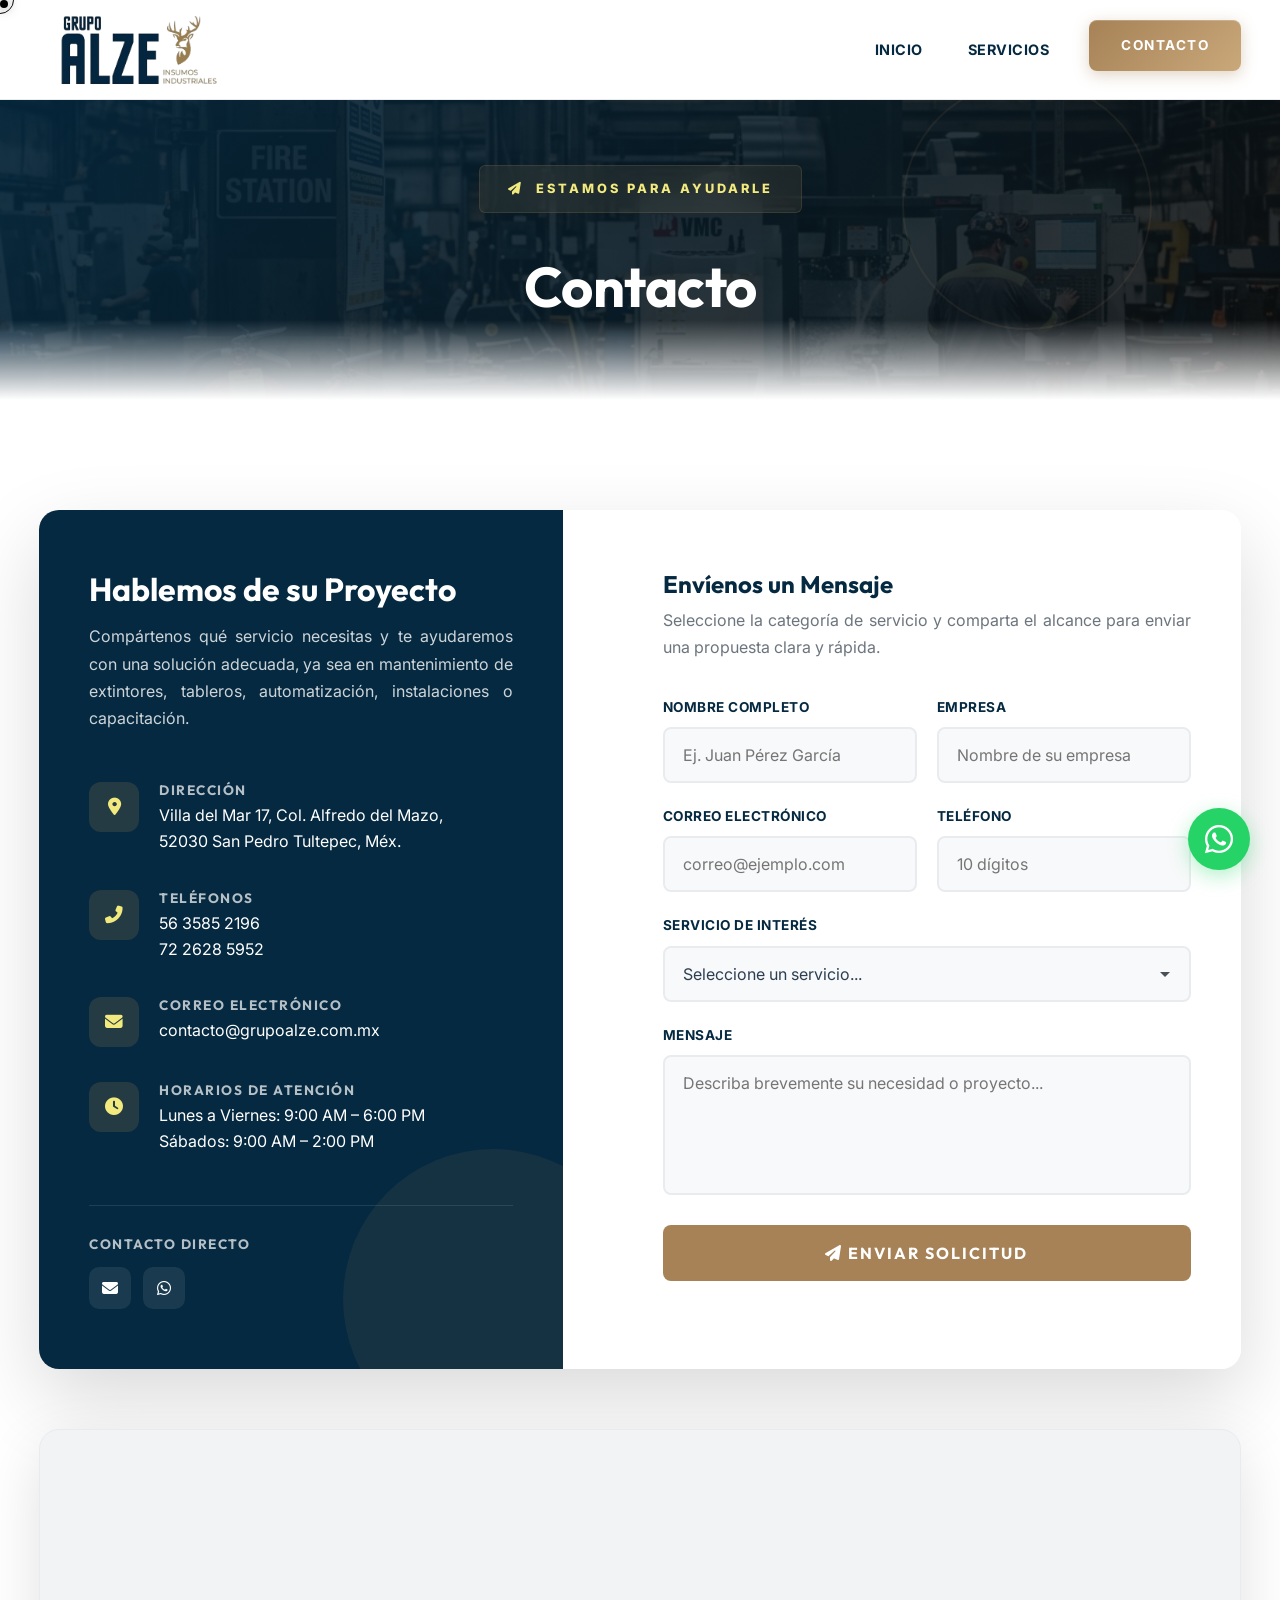
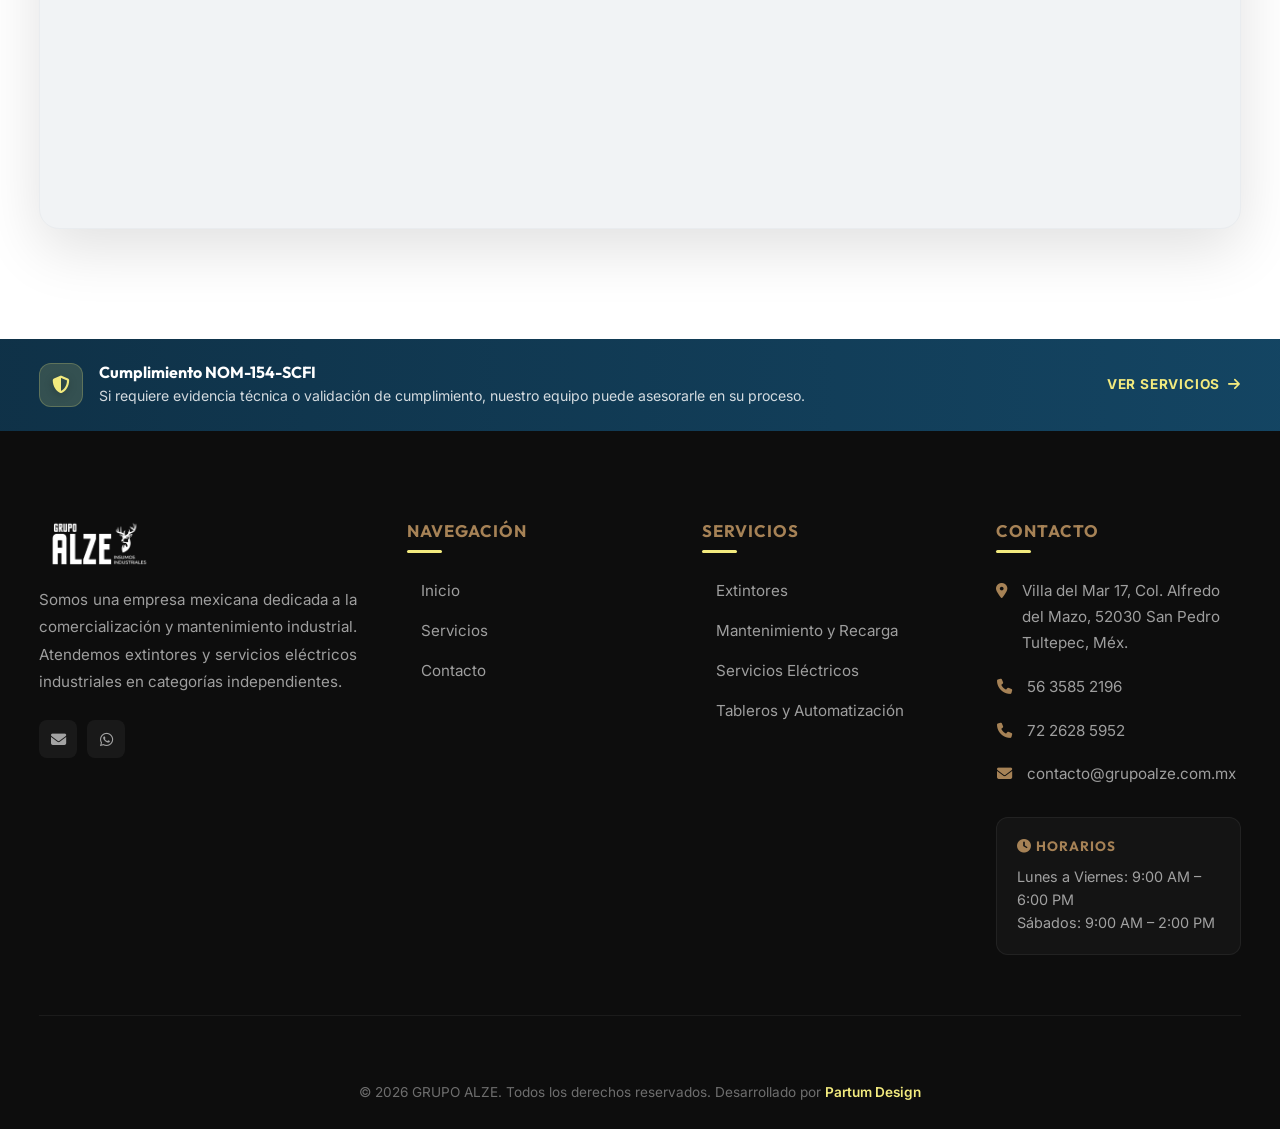
==== commit a25f1b44: "Sincroniza cambios finales de galeria y estructura visual" ====
--- a/contacto.html
+++ b/contacto.html
@@ -178,10 +178,7 @@
             <!-- Map -->
             <div class="map-wrapper reveal" style="margin-top: 60px;">
                 <iframe
-                    src="https://www.google.com/maps/embed?pb=!1m18!1m12!1m3!1d3767.123456789!2d-99.45!3d19.28!2m3!1f0!2f0!3f0!3m2!1i1024!2i768!4f13.1!3m3!1m2!1s0x0%3A0x0!2zMTnCsDE2JzQ4LjAiTiA5OcKwMjcnMDAuMCJX!5e0!3m2!1ses!2smx!4v1234567890"
-                    width="100%" height="100%" style="border:0;" allowfullscreen="" loading="lazy"
-                    referrerpolicy="no-referrer-when-downgrade"
-                    title="Ubicación de GRUPO ALZE en San Pedro Tultepec"></iframe>
+                  <iframe src="https://www.google.com/maps/embed?pb=!1m17!1m12!1m3!1d3766.1102084685376!2d-99.52126202478956!3d19.277572981969026!2m3!1f0!2f0!3f0!3m2!1i1024!2i768!4f13.1!3m2!1m1!2zMTnCsDE2JzM5LjMiTiA5OcKwMzEnMDcuMyJX!5e0!3m2!1ses-419!2smx!4v1777572551611!5m2!1ses-419!2smx" width="600" height="450" style="border:0;" allowfullscreen="" loading="lazy" referrerpolicy="no-referrer-when-downgrade"></iframe>
             </div>
         </div>
     </section>
--- a/css/style.css
+++ b/css/style.css
@@ -840,15 +840,108 @@
 
 .service-grid-main {
     display: grid;
-    grid-template-columns: repeat(2, 1fr);
+    grid-template-columns: repeat(2, minmax(0, 1fr));
     gap: 30px;
+    max-width: 1100px;
+    margin: 0 auto;
+}
+
+.services-preview .service-grid-main .service-card-new:nth-child(5) {
+    grid-column: 1 / -1;
+    max-width: 560px;
+    width: 100%;
+    justify-self: center;
+}
+
+.services-line-layout {
+    display: grid;
+    grid-template-columns: 0.95fr 1.05fr;
+    gap: 28px;
+}
+
+.service-line-block {
+    background: linear-gradient(160deg, #ffffff, #f8fafc);
+    border: 1px solid rgba(5,41,64,0.12);
+    border-radius: 20px;
+    padding: 28px;
+    box-shadow: 0 16px 34px rgba(3,26,43,0.08);
+}
+
+.service-line-extintores {
+    background:
+        radial-gradient(circle at 92% 6%, rgba(166,130,86,0.16), transparent 35%),
+        linear-gradient(160deg, #ffffff, #f7fafc);
+}
+
+.service-line-industrial {
+    background:
+        radial-gradient(circle at 95% 10%, rgba(5,41,64,0.12), transparent 38%),
+        linear-gradient(160deg, #ffffff, #f6f9fc);
+}
+
+.service-line-head {
+    margin-bottom: 16px;
+}
+
+.service-line-label {
+    display: inline-flex;
+    align-items: center;
+    gap: 8px;
+    padding: 6px 12px;
+    border-radius: 999px;
+    background: rgba(5,41,64,0.08);
+    color: var(--primary);
+    font-size: 0.78rem;
+    font-weight: 700;
+    text-transform: uppercase;
+    letter-spacing: 1px;
+}
+
+.service-line-head h3 {
+    margin: 12px 0 8px;
+    font-size: 1.7rem;
+    color: var(--primary);
+}
+
+.service-line-head p {
+    color: #4f6175;
+    margin: 0;
+    line-height: 1.7;
+}
+
+.service-card-featured {
+    aspect-ratio: 16/11;
+}
+
+.service-line-points {
+    margin-top: 16px;
+    display: grid;
+    grid-template-columns: 1fr;
+    gap: 10px;
+}
+
+.service-line-points li {
+    display: flex;
+    align-items: center;
+    gap: 10px;
+    background: rgba(5,41,64,0.05);
+    border: 1px solid rgba(5,41,64,0.1);
+    color: #304458;
+    padding: 10px 12px;
+    border-radius: 10px;
+    font-size: 0.9rem;
+    font-weight: 600;
+}
+
+.service-line-points li i {
+    color: var(--accent);
 }
 
 .service-card-new {
     position: relative;
     overflow: hidden;
     border-radius: var(--radius-lg);
-    aspect-ratio: 16/10;
+    aspect-ratio: 16/12;
     cursor: pointer;
     box-shadow: var(--shadow-md);
 }
@@ -867,9 +960,10 @@
     display: flex;
     flex-direction: column;
     justify-content: flex-end;
-    padding: 40px;
+    padding: 26px;
     color: var(--white);
     transition: var(--transition);
+    gap: 8px;
 }
 
 .service-card-new:hover img {
@@ -889,8 +983,11 @@
     align-items: center;
     justify-content: center;
     font-size: 1.3rem;
-    margin-bottom: 15px;
+    margin-bottom: 6px;
     transition: var(--transition);
+    flex-shrink: 0;
+    position: relative;
+    z-index: 2;
 }
 
 .service-card-new:hover .service-icon-badge {
@@ -898,16 +995,25 @@
 }
 
 .service-card-overlay h3 {
-    font-size: 1.6rem;
-    margin-bottom: 10px;
+    font-size: clamp(1.3rem, 1.9vw, 1.7rem);
+    margin-bottom: 0;
     color: var(--white);
+    line-height: 1.12;
+    display: -webkit-box;
+    -webkit-box-orient: vertical;
+    -webkit-line-clamp: 3;
+    overflow: hidden;
 }
 
 .service-card-overlay p {
     font-size: 0.95rem;
     opacity: 0.85;
-    line-height: 1.6;
-    margin-bottom: 15px;
+    line-height: 1.45;
+    margin-bottom: 4px;
+    display: -webkit-box;
+    -webkit-box-orient: vertical;
+    -webkit-line-clamp: 4;
+    overflow: hidden;
 }
 
 .service-card-overlay .card-link {
@@ -935,6 +1041,52 @@
 
 .card-link:hover i {
     transform: translateX(5px);
+}
+
+/* ===========================================================
+   WORK GALLERY (Home)
+   =========================================================== */
+.work-gallery-section {
+    background:
+        radial-gradient(circle at 8% 0%, rgba(166,130,86,0.1), transparent 32%),
+        radial-gradient(circle at 95% 100%, rgba(5,41,64,0.1), transparent 35%),
+        #f7f9fc;
+    border-top: 1px solid rgba(5,41,64,0.06);
+    border-bottom: 1px solid rgba(5,41,64,0.06);
+}
+
+.work-gallery-grid {
+    display: grid;
+    grid-template-columns: repeat(4, minmax(0, 1fr));
+    gap: 16px;
+    grid-auto-flow: row;
+}
+
+.work-shot {
+    position: relative;
+    border-radius: 16px;
+    overflow: hidden;
+    min-height: 240px;
+    box-shadow: 0 10px 28px rgba(3,26,43,0.14);
+    border: 1px solid rgba(255,255,255,0.5);
+    background: rgba(5,41,64,0.88);
+    display: flex;
+    align-items: center;
+    justify-content: center;
+    padding: 10px;
+}
+
+.work-shot img {
+    width: 100%;
+    height: 100%;
+    object-fit: contain;
+    object-position: center;
+    transition: transform 0.5s ease, filter 0.3s ease;
+}
+
+.work-shot:hover img {
+    transform: scale(1.03);
+    filter: saturate(1.05);
 }
 
 /* ===========================================================
@@ -1186,6 +1338,74 @@
         var(--white);
 }
 
+.services-category-overview {
+    margin-bottom: 46px;
+    display: grid;
+    grid-template-columns: repeat(2, minmax(0, 1fr));
+    gap: 24px;
+}
+
+.category-overview-card {
+    border-radius: 18px;
+    border: 1px solid rgba(5,41,64,0.12);
+    padding: 24px 22px;
+    background: linear-gradient(160deg, #ffffff, #f8fbfd);
+    box-shadow: 0 14px 30px rgba(3,26,43,0.08);
+}
+
+.category-overview-extintores {
+    background:
+        radial-gradient(circle at 92% 8%, rgba(166,130,86,0.18), transparent 38%),
+        linear-gradient(160deg, #ffffff, #f9fbfd);
+}
+
+.category-overview-industrial {
+    background:
+        radial-gradient(circle at 92% 8%, rgba(5,41,64,0.14), transparent 40%),
+        linear-gradient(160deg, #ffffff, #f6f9fc);
+}
+
+.category-overview-label {
+    display: inline-flex;
+    align-items: center;
+    gap: 8px;
+    padding: 6px 11px;
+    border-radius: 999px;
+    font-size: 0.76rem;
+    font-weight: 700;
+    text-transform: uppercase;
+    letter-spacing: 1px;
+    color: var(--primary-dark);
+    background: rgba(5,41,64,0.09);
+}
+
+.category-overview-card h3 {
+    margin: 12px 0 8px;
+    font-size: 1.35rem;
+    color: var(--primary);
+}
+
+.category-overview-card p {
+    margin: 0 0 12px;
+    color: #4f6175;
+    line-height: 1.7;
+}
+
+.category-overview-card a {
+    display: inline-flex;
+    align-items: center;
+    gap: 8px;
+    font-weight: 700;
+    color: var(--accent);
+    font-size: 0.88rem;
+    text-transform: uppercase;
+    letter-spacing: 0.8px;
+}
+
+.category-overview-card a:hover {
+    color: var(--primary);
+}
+
 .service-detail-card {
     display: grid;
     grid-template-columns: 1fr 1fr;
@@ -1200,6 +1420,30 @@
     box-shadow: 0 18px 42px rgba(3,26,43,0.08);
     position: relative;
     overflow: hidden;
+}
+
+.service-detail-card#servicio-extintores {
+    background: linear-gradient(145deg, #ffffff, #f9fbfd);
+}
+
+.service-detail-card#servicio-extintores::before {
+    background: linear-gradient(180deg, #a68256, #d0b08a);
+}
+
+.service-detail-card#servicio-electricos {
+    background: linear-gradient(145deg, #ffffff, #f6f9fc);
+}
+
+.service-detail-card#servicio-electricos::before {
+    background: linear-gradient(180deg, #0d5e8c, #2f8fc3);
+}
+
+.service-detail-card#servicio-soldadura {
+    background: linear-gradient(145deg, #ffffff, #fbf7f4);
+}
+
+.service-detail-card#servicio-soldadura::before {
+    background: linear-gradient(180deg, #9a5c2a, #d48a4a);
 }
 
 .service-detail-card::before {
@@ -1217,16 +1461,24 @@
     transform: translateY(-8px);
 }
 
-.service-detail-card:nth-child(2)::before {
+.service-detail-card.line-extintores {
+    background:
+        radial-gradient(circle at 92% 10%, rgba(166,130,86,0.16), transparent 38%),
+        linear-gradient(145deg, #ffffff, #f8fbfd);
+}
+
+.service-detail-card.line-extintores::before {
+    background: linear-gradient(180deg, #a68256, #d0b08a);
+}
+
+.service-detail-card.line-industrial {
+    background:
+        radial-gradient(circle at 92% 10%, rgba(5,41,64,0.14), transparent 40%),
+        linear-gradient(145deg, #ffffff, #f6f9fc);
+}
+
+.service-detail-card.line-industrial::before {
     background: linear-gradient(180deg, #0d5e8c, #2f8fc3);
-}
-
-.service-detail-card:nth-child(3)::before {
-    background: linear-gradient(180deg, #0b4d7a, #0f79a8);
-}
-
-.service-detail-card:nth-child(4)::before {
-    background: linear-gradient(180deg, #7b5a35, #c39964);
 }
 
 .service-detail-card.reverse {
@@ -1477,6 +1729,17 @@
     background: var(--white);
     box-shadow: 0 10px 24px rgba(3,26,43,0.06);
     overflow: hidden;
+    transition: border-color 0.28s ease, box-shadow 0.28s ease;
+}
+
+.faq-item:hover {
+    border-color: rgba(166,130,86,0.38);
+    box-shadow: 0 14px 26px rgba(3,26,43,0.1);
+}
+
+.faq-item[open] {
+    border-color: rgba(166,130,86,0.45);
+    box-shadow: 0 16px 32px rgba(3,26,43,0.12);
 }
 
 .faq-item summary {
@@ -1487,6 +1750,21 @@
     color: var(--primary);
     position: relative;
     padding-right: 44px;
+    background: rgba(5,41,64,0.01);
+    transition: background-color 0.25s ease, color 0.25s ease;
+}
+
+.faq-item summary:hover {
+    background: rgba(5,41,64,0.04);
+}
+
+.faq-item summary:focus-visible {
+    outline: 2px solid rgba(166,130,86,0.6);
+    outline-offset: -2px;
+}
+
+.faq-item[open] summary {
+    color: var(--primary-dark);
 }
 
 .faq-item summary::-webkit-details-marker {
@@ -1501,17 +1779,39 @@
     transform: translateY(-50%);
     font-size: 1.2rem;
     color: var(--accent);
+    transition: transform 0.3s ease, color 0.3s ease;
 }
 
 .faq-item[open] summary::after {
     content: '−';
+    transform: translateY(-50%) rotate(180deg);
+    color: var(--primary);
 }
 
 .faq-item p {
     margin: 0;
-    padding: 0 18px 16px;
+    padding: 0 18px;
     color: var(--text-muted);
     line-height: 1.75;
+    max-height: 0;
+    opacity: 0;
+    overflow: hidden;
+    transition: max-height 0.35s ease, opacity 0.3s ease, padding 0.3s ease;
+}
+
+.faq-item[open] p {
+    max-height: 360px;
+    opacity: 1;
+    padding: 0 18px 16px;
+}
+
+@media (prefers-reduced-motion: reduce) {
+    .faq-item,
+    .faq-item summary,
+    .faq-item summary::after,
+    .faq-item p {
+        transition: none;
+    }
 }
 
 .faq-whatsapp {
@@ -2170,11 +2470,22 @@
     .scroll-hint { display: none; }
     .why-grid { grid-template-columns: 1fr; gap: 40px; }
     .why-image img { height: 350px; }
+    .service-grid-main { grid-template-columns: repeat(2, 1fr); }
+    .services-preview .service-grid-main .service-card-new:nth-child(5) {
+        grid-column: 1 / -1;
+        max-width: 520px;
+    }
+    .work-gallery-grid {
+        grid-template-columns: repeat(3, minmax(0, 1fr));
+    }
+    .work-shot { min-height: 220px; }
     .contact-container { grid-template-columns: 1fr; }
     .contact-info-panel { padding: 40px; }
     .contact-form-panel { padding: 40px; }
     .footer-top { grid-template-columns: 1fr 1fr; }
     .stats-grid { grid-template-columns: repeat(2, 1fr); }
+    .services-line-layout { grid-template-columns: 1fr; }
+    .services-category-overview { grid-template-columns: 1fr; }
     .stat-item:nth-child(2)::after { display: none; }
     .service-detail-card { grid-template-columns: 1fr; padding: 32px; gap: 30px; box-shadow: 0 12px 28px rgba(3,26,43,0.1); }
     .service-detail-card:hover { transform: none; box-shadow: 0 14px 30px rgba(3,26,43,0.12); }
@@ -2323,7 +2634,28 @@
     .section-header { margin-bottom: 40px; }
     
     .service-grid-main { grid-template-columns: 1fr; }
+    .services-preview .service-grid-main .service-card-new:nth-child(5) {
+        grid-column: auto;
+        max-width: none;
+        justify-self: stretch;
+    }
+    .services-line-layout { gap: 20px; }
+    .service-line-block { padding: 20px; }
+    .service-line-head h3 { font-size: 1.45rem; }
     .service-card-new { aspect-ratio: 16/12; }
+    .service-card-overlay { padding: 20px; }
+    .service-card-overlay h3 { font-size: 1.4rem; }
+    .service-card-overlay p {
+        font-size: 0.95rem;
+        -webkit-line-clamp: 4;
+    }
+    .work-gallery-grid {
+        grid-template-columns: repeat(2, minmax(0, 1fr));
+        gap: 12px;
+    }
+    .work-shot {
+        min-height: 180px;
+    }
     .service-detail-text h3 { font-size: 1.6rem; }
     .service-actions .btn { width: 100%; }
     .service-detail-card { padding: 24px; margin-bottom: 30px; }
@@ -2450,6 +2782,12 @@
     .service-card-overlay h3 { font-size: 1.3rem; }
     .contact-info-panel { padding: 30px 25px; }
     .contact-form-panel { padding: 30px 25px; }
-}
-
-
+    .work-gallery-grid {
+        grid-template-columns: 1fr;
+    }
+    .work-shot {
+        min-height: 220px;
+    }
+}
+
+
